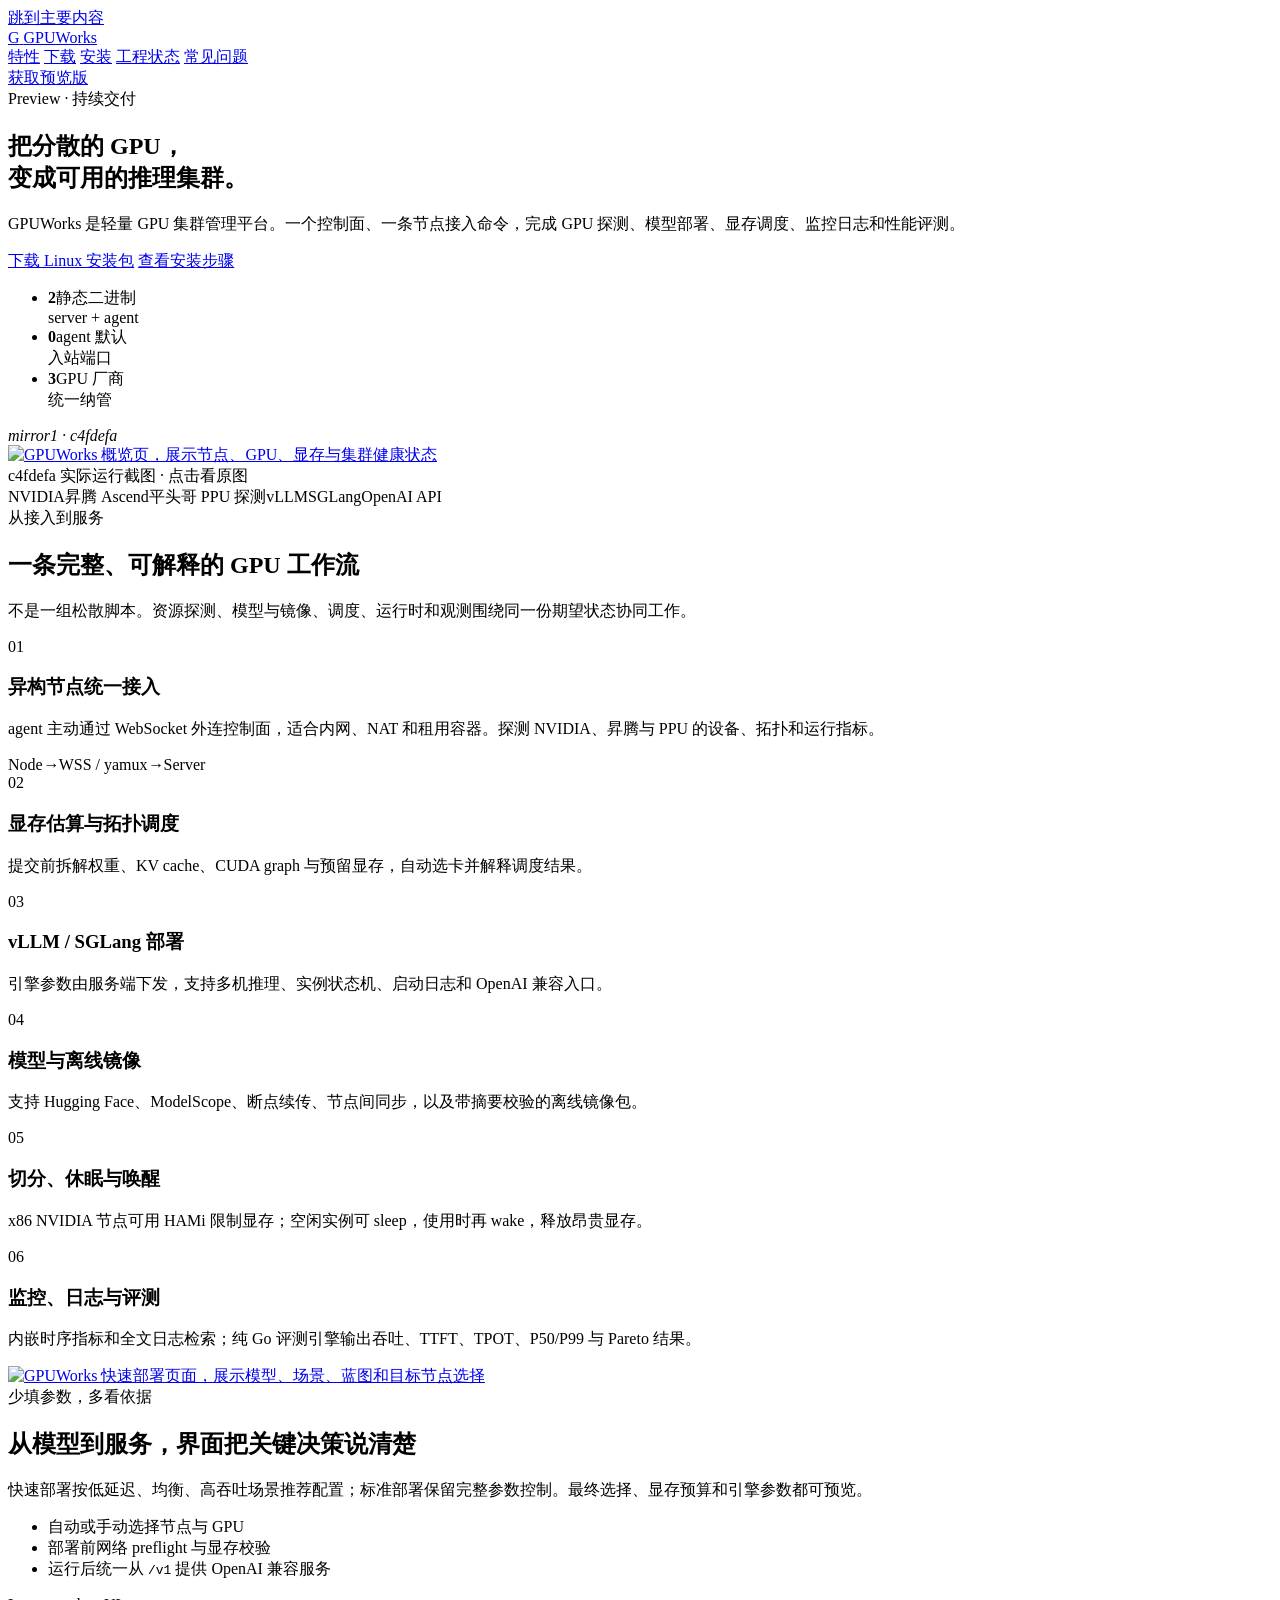
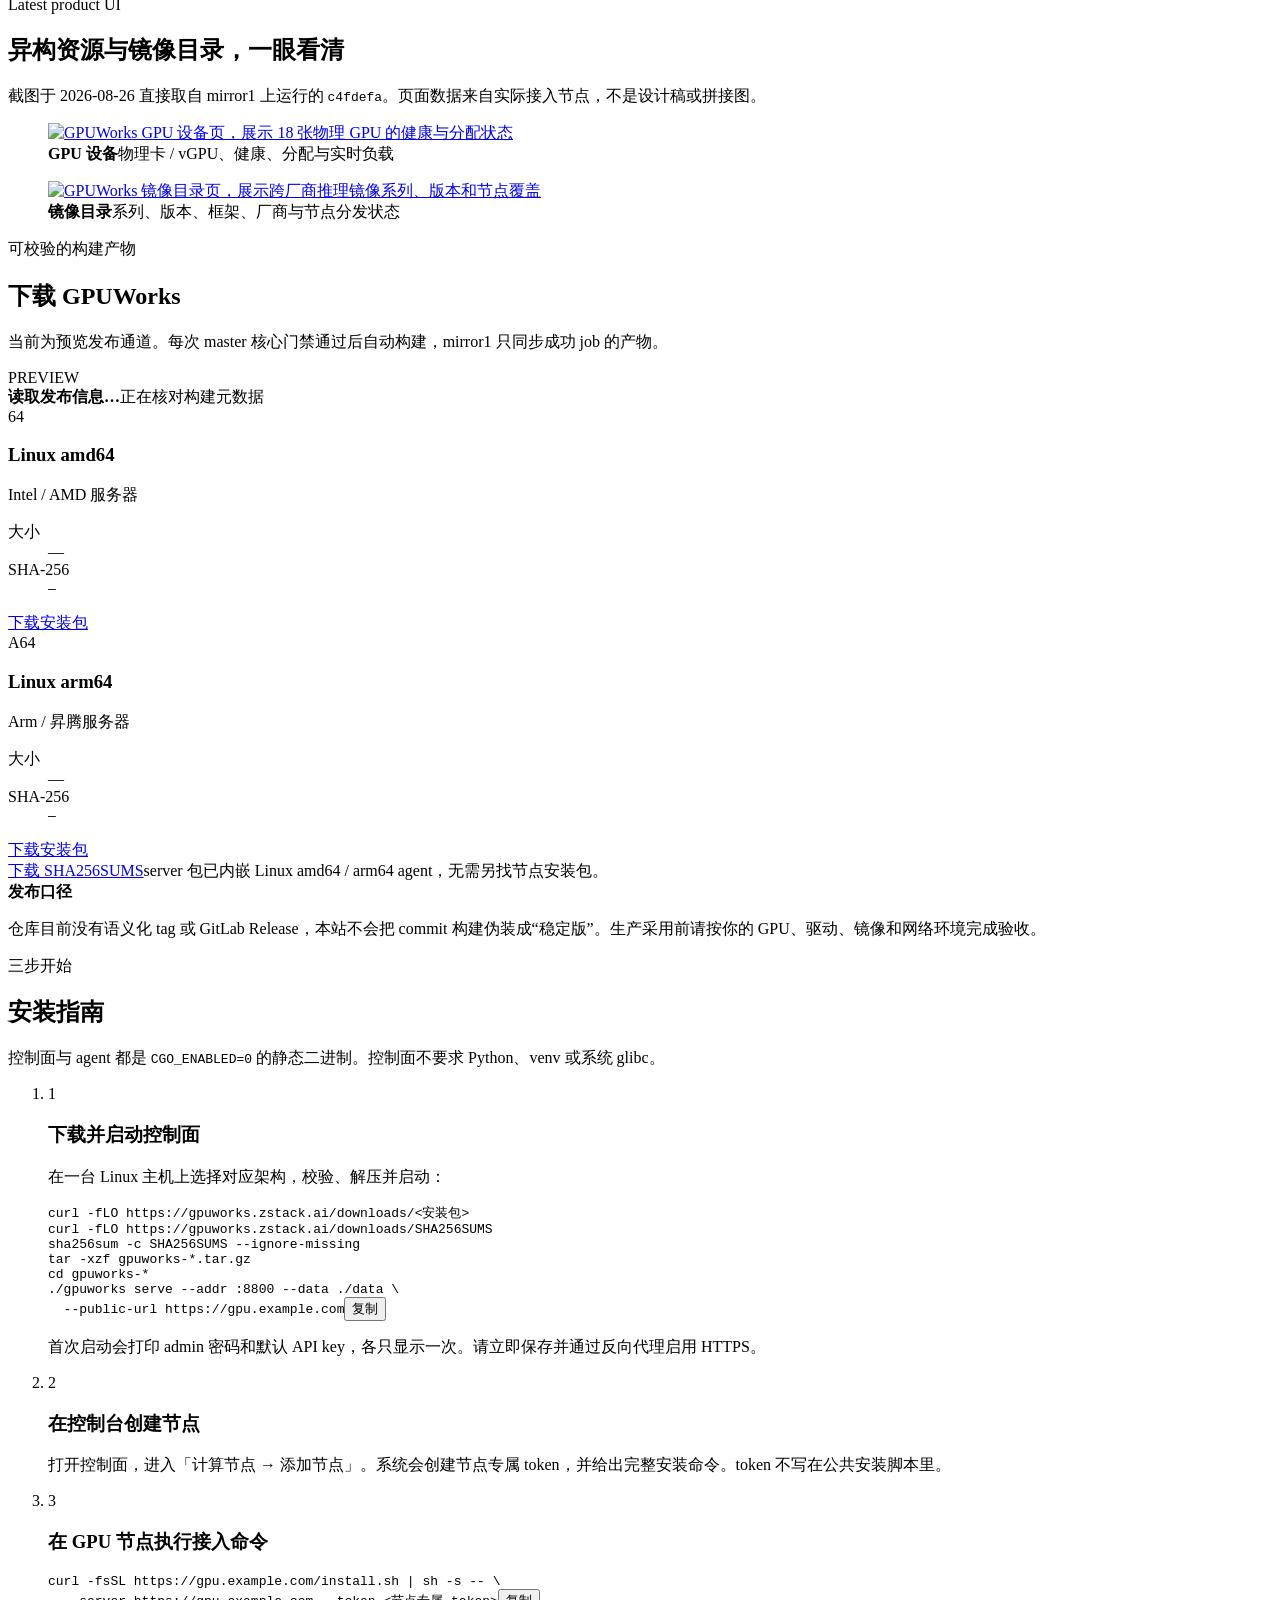
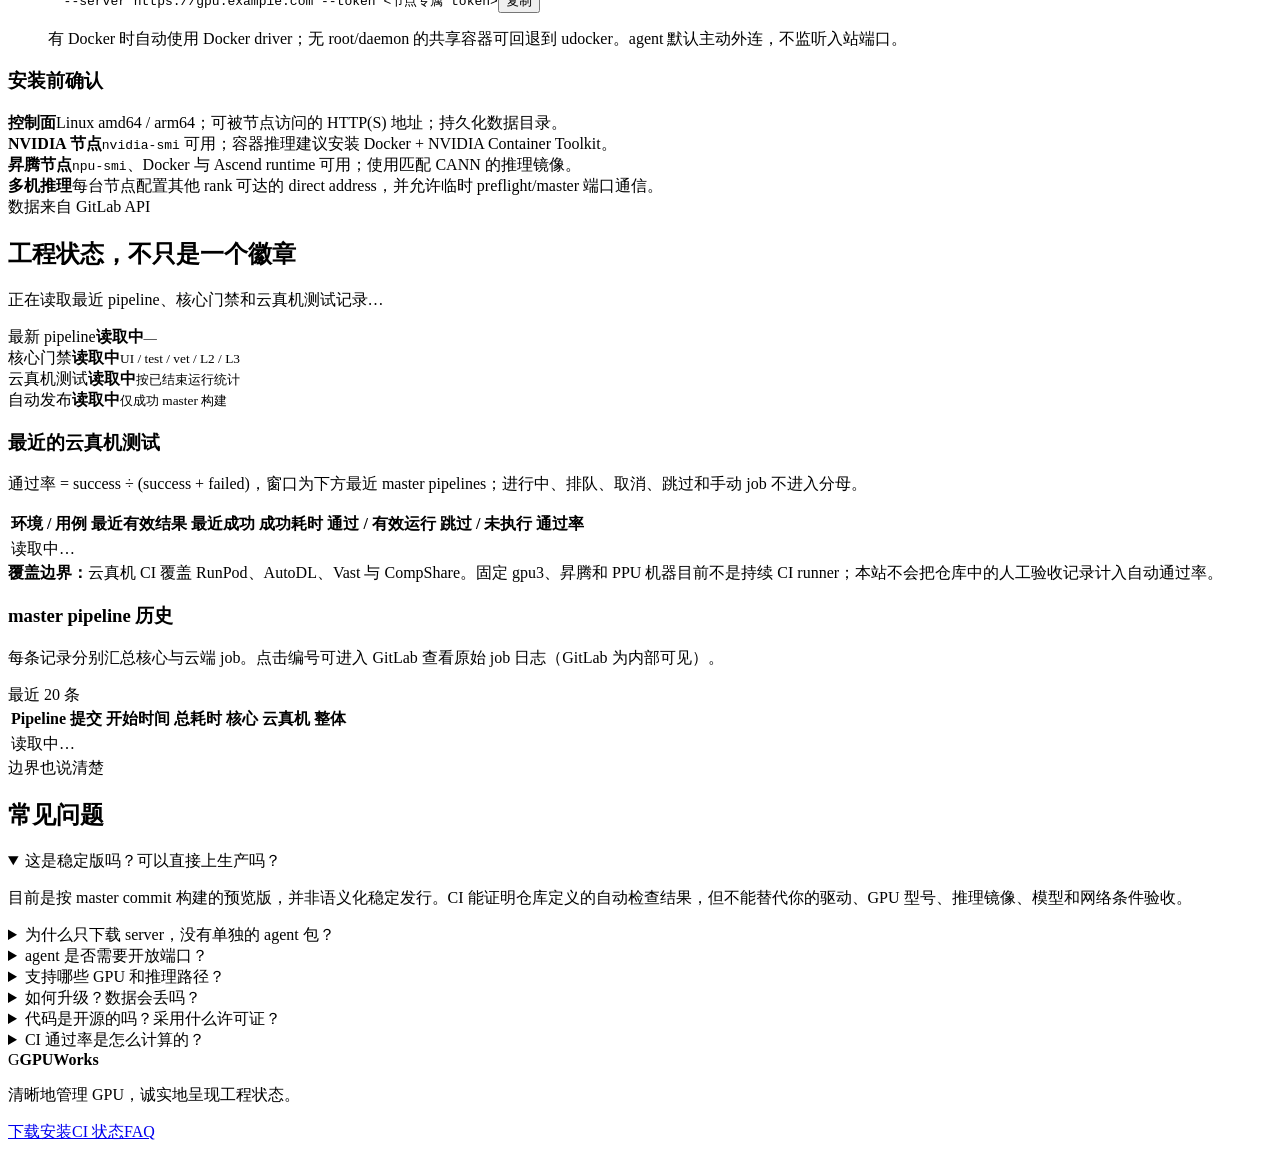
==== public/index.html @ 7a504ce2 "feat: launch GPUWorks release website" ====
<!doctype html>
<html lang="zh-CN">
<head>
  <meta charset="utf-8">
  <meta name="viewport" content="width=device-width, initial-scale=1">
  <meta name="description" content="GPUWorks 发布站：下载、安装指南、功能说明、常见问题与可核验的 CI/真机测试状态。">
  <meta name="theme-color" content="#08111f">
  <title>GPUWorks — 轻量 GPU 集群管理平台</title>
  <link rel="icon" href="/assets/favicon.svg" type="image/svg+xml">
  <link rel="stylesheet" href="/styles.css">
  <script src="/app.js" defer></script>
</head>
<body>
  <a class="skip-link" href="#main">跳到主要内容</a>
  <header class="site-header">
    <a class="brand" href="#top" aria-label="GPUWorks 首页">
      <span class="brand-mark" aria-hidden="true">G</span>
      <span>GPUWorks</span>
    </a>
    <nav class="main-nav" aria-label="主导航">
      <a href="#features">特性</a>
      <a href="#download">下载</a>
      <a href="#install">安装</a>
      <a href="#ci">工程状态</a>
      <a href="#faq">常见问题</a>
    </nav>
    <a class="header-action" href="#download">获取预览版</a>
  </header>

  <main id="main">
    <section class="hero" id="top">
      <div class="hero-grid">
        <div class="hero-copy">
          <div class="eyebrow"><span class="pulse"></span> Preview · 持续交付</div>
          <h1>把分散的 GPU，<br><span>变成可用的推理集群。</span></h1>
          <p class="hero-lead">GPUWorks 是轻量 GPU 集群管理平台。一个控制面、一条节点接入命令，完成 GPU 探测、模型部署、显存调度、监控日志和性能评测。</p>
          <div class="hero-actions">
            <a class="button primary" href="#download">下载 Linux 安装包</a>
            <a class="button secondary" href="#install">查看安装步骤</a>
          </div>
          <ul class="proof-list" aria-label="产品摘要">
            <li><strong>2</strong><span>静态二进制<br>server + agent</span></li>
            <li><strong>0</strong><span>agent 默认<br>入站端口</span></li>
            <li><strong>3</strong><span>GPU 厂商<br>统一纳管</span></li>
          </ul>
        </div>
        <div class="hero-visual">
          <div class="visual-toolbar"><span></span><span></span><span></span><em>mirror1 · c4fdefa</em></div>
          <a class="screenshot-link" href="/assets/dashboard.png" target="_blank" rel="noreferrer" title="打开 1440×900 原图">
            <img src="/assets/dashboard.png" width="1440" height="900" alt="GPUWorks 概览页，展示节点、GPU、显存与集群健康状态" fetchpriority="high">
          </a>
          <div class="visual-note"><span class="status-dot"></span> c4fdefa 实际运行截图 · 点击看原图</div>
        </div>
      </div>
    </section>

    <section class="trust-strip" aria-label="支持范围">
      <span>NVIDIA</span><span>昇腾 Ascend</span><span>平头哥 PPU 探测</span><span>vLLM</span><span>SGLang</span><span>OpenAI API</span>
    </section>

    <section class="section" id="features">
      <div class="section-heading">
        <div><span class="kicker">从接入到服务</span><h2>一条完整、可解释的 GPU 工作流</h2></div>
        <p>不是一组松散脚本。资源探测、模型与镜像、调度、运行时和观测围绕同一份期望状态协同工作。</p>
      </div>
      <div class="feature-grid">
        <article class="feature-card featured">
          <span class="feature-index">01</span>
          <h3>异构节点统一接入</h3>
          <p>agent 主动通过 WebSocket 外连控制面，适合内网、NAT 和租用容器。探测 NVIDIA、昇腾与 PPU 的设备、拓扑和运行指标。</p>
          <div class="mini-flow"><span>Node</span><i>→</i><span>WSS / yamux</span><i>→</i><span>Server</span></div>
        </article>
        <article class="feature-card">
          <span class="feature-index">02</span>
          <h3>显存估算与拓扑调度</h3>
          <p>提交前拆解权重、KV cache、CUDA graph 与预留显存，自动选卡并解释调度结果。</p>
        </article>
        <article class="feature-card">
          <span class="feature-index">03</span>
          <h3>vLLM / SGLang 部署</h3>
          <p>引擎参数由服务端下发，支持多机推理、实例状态机、启动日志和 OpenAI 兼容入口。</p>
        </article>
        <article class="feature-card">
          <span class="feature-index">04</span>
          <h3>模型与离线镜像</h3>
          <p>支持 Hugging Face、ModelScope、断点续传、节点间同步，以及带摘要校验的离线镜像包。</p>
        </article>
        <article class="feature-card">
          <span class="feature-index">05</span>
          <h3>切分、休眠与唤醒</h3>
          <p>x86 NVIDIA 节点可用 HAMi 限制显存；空闲实例可 sleep，使用时再 wake，释放昂贵显存。</p>
        </article>
        <article class="feature-card">
          <span class="feature-index">06</span>
          <h3>监控、日志与评测</h3>
          <p>内嵌时序指标和全文日志检索；纯 Go 评测引擎输出吞吐、TTFT、TPOT、P50/P99 与 Pareto 结果。</p>
        </article>
      </div>
    </section>

    <section class="section showcase">
      <div class="showcase-image">
        <a class="screenshot-link" href="/assets/deploy.png" target="_blank" rel="noreferrer" title="打开 1440×900 原图">
          <img src="/assets/deploy.png" width="1440" height="900" alt="GPUWorks 快速部署页面，展示模型、场景、蓝图和目标节点选择">
        </a>
      </div>
      <div class="showcase-copy">
        <span class="kicker">少填参数，多看依据</span>
        <h2>从模型到服务，界面把关键决策说清楚</h2>
        <p>快速部署按低延迟、均衡、高吞吐场景推荐配置；标准部署保留完整参数控制。最终选择、显存预算和引擎参数都可预览。</p>
        <ul class="check-list">
          <li>自动或手动选择节点与 GPU</li>
          <li>部署前网络 preflight 与显存校验</li>
          <li>运行后统一从 <code>/v1</code> 提供 OpenAI 兼容服务</li>
        </ul>
      </div>
    </section>

    <section class="section product-gallery" aria-labelledby="gallery-title">
      <div class="section-heading">
        <div><span class="kicker">Latest product UI</span><h2 id="gallery-title">异构资源与镜像目录，一眼看清</h2></div>
        <p>截图于 2026-08-26 直接取自 mirror1 上运行的 <code>c4fdefa</code>。页面数据来自实际接入节点，不是设计稿或拼接图。</p>
      </div>
      <div class="gallery-grid">
        <figure>
          <a class="screenshot-link" href="/assets/gpus.png" target="_blank" rel="noreferrer" title="打开 1440×900 原图">
            <img src="/assets/gpus.png" width="1440" height="900" alt="GPUWorks GPU 设备页，展示 18 张物理 GPU 的健康与分配状态">
          </a>
          <figcaption><strong>GPU 设备</strong><span>物理卡 / vGPU、健康、分配与实时负载</span></figcaption>
        </figure>
        <figure>
          <a class="screenshot-link" href="/assets/images.png" target="_blank" rel="noreferrer" title="打开 1440×900 原图">
            <img src="/assets/images.png" width="1440" height="900" alt="GPUWorks 镜像目录页，展示跨厂商推理镜像系列、版本和节点覆盖">
          </a>
          <figcaption><strong>镜像目录</strong><span>系列、版本、框架、厂商与节点分发状态</span></figcaption>
        </figure>
      </div>
    </section>

    <section class="section" id="download">
      <div class="section-heading">
        <div><span class="kicker">可校验的构建产物</span><h2>下载 GPUWorks</h2></div>
        <p>当前为预览发布通道。每次 master 核心门禁通过后自动构建，mirror1 只同步成功 job 的产物。</p>
      </div>
      <div class="release-panel">
        <div class="release-meta">
          <span class="channel">PREVIEW</span>
          <div><strong id="release-id">读取发布信息…</strong><span id="release-detail">正在核对构建元数据</span></div>
        </div>
        <div class="download-grid">
          <article class="download-card" data-arch="amd64">
            <div><span class="arch-icon">64</span><h3>Linux amd64</h3><p>Intel / AMD 服务器</p></div>
            <dl><div><dt>大小</dt><dd data-field="size">—</dd></div><div><dt>SHA-256</dt><dd><code data-field="sha">—</code></dd></div></dl>
            <a class="button primary download-link" href="#" aria-disabled="true">下载安装包</a>
          </article>
          <article class="download-card" data-arch="arm64">
            <div><span class="arch-icon">A64</span><h3>Linux arm64</h3><p>Arm / 昇腾服务器</p></div>
            <dl><div><dt>大小</dt><dd data-field="size">—</dd></div><div><dt>SHA-256</dt><dd><code data-field="sha">—</code></dd></div></dl>
            <a class="button primary download-link" href="#" aria-disabled="true">下载安装包</a>
          </article>
        </div>
        <div class="checksum-row"><a id="checksum-link" href="/downloads/SHA256SUMS">下载 SHA256SUMS</a><span>server 包已内嵌 Linux amd64 / arm64 agent，无需另找节点安装包。</span></div>
      </div>
      <aside class="truth-note"><strong>发布口径</strong><p>仓库目前没有语义化 tag 或 GitLab Release，本站不会把 commit 构建伪装成“稳定版”。生产采用前请按你的 GPU、驱动、镜像和网络环境完成验收。</p></aside>
    </section>

    <section class="section" id="install">
      <div class="section-heading">
        <div><span class="kicker">三步开始</span><h2>安装指南</h2></div>
        <p>控制面与 agent 都是 <code>CGO_ENABLED=0</code> 的静态二进制。控制面不要求 Python、venv 或系统 glibc。</p>
      </div>
      <ol class="steps">
        <li>
          <div class="step-number">1</div>
          <div class="step-body">
            <h3>下载并启动控制面</h3>
            <p>在一台 Linux 主机上选择对应架构，校验、解压并启动：</p>
            <pre><code id="server-install-command">curl -fLO https://gpuworks.zstack.ai/downloads/&lt;安装包&gt;
curl -fLO https://gpuworks.zstack.ai/downloads/SHA256SUMS
sha256sum -c SHA256SUMS --ignore-missing
tar -xzf gpuworks-*.tar.gz
cd gpuworks-*
./gpuworks serve --addr :8800 --data ./data \
  --public-url https://gpu.example.com</code><button class="copy-button" data-copy="server-install-command">复制</button></pre>
            <p class="step-note">首次启动会打印 admin 密码和默认 API key，各只显示一次。请立即保存并通过反向代理启用 HTTPS。</p>
          </div>
        </li>
        <li>
          <div class="step-number">2</div>
          <div class="step-body">
            <h3>在控制台创建节点</h3>
            <p>打开控制面，进入「计算节点 → 添加节点」。系统会创建节点专属 token，并给出完整安装命令。token 不写在公共安装脚本里。</p>
          </div>
        </li>
        <li>
          <div class="step-number">3</div>
          <div class="step-body">
            <h3>在 GPU 节点执行接入命令</h3>
            <pre><code id="agent-install-command">curl -fsSL https://gpu.example.com/install.sh | sh -s -- \
  --server https://gpu.example.com --token &lt;节点专属 token&gt;</code><button class="copy-button" data-copy="agent-install-command">复制</button></pre>
            <p class="step-note">有 Docker 时自动使用 Docker driver；无 root/daemon 的共享容器可回退到 udocker。agent 默认主动外连，不监听入站端口。</p>
          </div>
        </li>
      </ol>
      <div class="requirements">
        <h3>安装前确认</h3>
        <div><strong>控制面</strong><span>Linux amd64 / arm64；可被节点访问的 HTTP(S) 地址；持久化数据目录。</span></div>
        <div><strong>NVIDIA 节点</strong><span><code>nvidia-smi</code> 可用；容器推理建议安装 Docker + NVIDIA Container Toolkit。</span></div>
        <div><strong>昇腾节点</strong><span><code>npu-smi</code>、Docker 与 Ascend runtime 可用；使用匹配 CANN 的推理镜像。</span></div>
        <div><strong>多机推理</strong><span>每台节点配置其他 rank 可达的 direct address，并允许临时 preflight/master 端口通信。</span></div>
      </div>
    </section>

    <section class="section ci-section" id="ci">
      <div class="section-heading">
        <div><span class="kicker">数据来自 GitLab API</span><h2>工程状态，不只是一个徽章</h2></div>
        <p id="ci-updated">正在读取最近 pipeline、核心门禁和云真机测试记录…</p>
      </div>
      <div class="ci-summary" aria-live="polite">
        <article><span>最新 pipeline</span><strong id="ci-overall">读取中</strong><small id="ci-overall-detail">—</small></article>
        <article><span>核心门禁</span><strong id="ci-core">读取中</strong><small id="ci-core-detail">UI / test / vet / L2 / L3</small></article>
        <article><span>云真机测试</span><strong id="ci-live">读取中</strong><small id="ci-live-detail">按已结束运行统计</small></article>
        <article><span>自动发布</span><strong id="ci-release">读取中</strong><small id="ci-release-detail">仅成功 master 构建</small></article>
      </div>

      <div class="ci-block">
        <div class="ci-block-head"><div><h3>最近的云真机测试</h3><p>通过率 = success ÷ (success + failed)，窗口为下方最近 master pipelines；进行中、排队、取消、跳过和手动 job 不进入分母。</p></div></div>
        <div class="table-wrap">
          <table>
            <thead><tr><th>环境 / 用例</th><th>最近有效结果</th><th>最近成功</th><th>成功耗时</th><th>通过 / 有效运行</th><th>跳过 / 未执行</th><th>通过率</th></tr></thead>
            <tbody id="live-test-rows"><tr><td colspan="7" class="loading-cell">读取中…</td></tr></tbody>
          </table>
        </div>
        <div class="coverage-note"><strong>覆盖边界：</strong>云真机 CI 覆盖 RunPod、AutoDL、Vast 与 CompShare。固定 gpu3、昇腾和 PPU 机器目前不是持续 CI runner；本站不会把仓库中的人工验收记录计入自动通过率。</div>
      </div>

      <div class="ci-block">
        <div class="ci-block-head"><div><h3>master pipeline 历史</h3><p>每条记录分别汇总核心与云端 job。点击编号可进入 GitLab 查看原始 job 日志（GitLab 为内部可见）。</p></div><span id="pipeline-window">最近 20 条</span></div>
        <div class="table-wrap">
          <table>
            <thead><tr><th>Pipeline</th><th>提交</th><th>开始时间</th><th>总耗时</th><th>核心</th><th>云真机</th><th>整体</th></tr></thead>
            <tbody id="pipeline-rows"><tr><td colspan="7" class="loading-cell">读取中…</td></tr></tbody>
          </table>
        </div>
      </div>
      <div id="ci-error" class="data-error" hidden>暂时无法读取 CI 数据；已发布安装包不受影响。请稍后刷新。</div>
    </section>

    <section class="section" id="faq">
      <div class="section-heading"><div><span class="kicker">边界也说清楚</span><h2>常见问题</h2></div></div>
      <div class="faq-list">
        <details open><summary>这是稳定版吗？可以直接上生产吗？</summary><p>目前是按 master commit 构建的预览版，并非语义化稳定发行。CI 能证明仓库定义的自动检查结果，但不能替代你的驱动、GPU 型号、推理镜像、模型和网络条件验收。</p></details>
        <details><summary>为什么只下载 server，没有单独的 agent 包？</summary><p>server 二进制内嵌 Linux amd64 和 arm64 agent，并通过自己的 <code>/dl/</code> 路径分发。节点页生成的安装命令会自动识别架构、下载并启动 agent。</p></details>
        <details><summary>agent 是否需要开放端口？</summary><p>默认 agent_dial 模式不需要：agent 主动外连 server。多机推理需要节点间双向可达；可选 server_dial 模式也需要 server 能访问 agent 的监听端口。</p></details>
        <details><summary>支持哪些 GPU 和推理路径？</summary><p>NVIDIA 支持探测、容器推理和 x86 HAMi 显存切分；昇腾支持探测及 Docker + Ascend runtime 推理；PPU 已支持设备探测和库存呈现，但容器推理仍取决于可用的厂商 runtime，当前公开真机环境未验证该路径。</p></details>
        <details><summary>如何升级？数据会丢吗？</summary><p>server 通过替换二进制并重启升级，数据库会自动迁移；升级前仍应备份数据目录。agent 可在节点页触发升级，也可重跑 <code>/install.sh</code>，下载完成后原子替换。</p></details>
        <details><summary>代码是开源的吗？采用什么许可证？</summary><p>当前发布站提供可执行预览包，项目仓库为组织内部可见，仓库根目录尚未声明开源许可证。因此请勿自行推定开源授权；对外分发与商用条款以 ZStack 后续正式发布说明为准。</p></details>
        <details><summary>CI 通过率是怎么计算的？</summary><p>页面从 GitLab API 定时读取最近 master pipeline 和 job。每个真机用例的通过率为 success ÷ (success + failed)；skipped、manual、canceled、running、pending 和 waiting_for_resource 不进入分母。页面同时展示有效样本数、跳过/未执行数、最近有效结果、最近成功时间与该次成功耗时，避免脱离样本量解读百分比。</p></details>
      </div>
    </section>
  </main>

  <footer>
    <div><span class="brand-mark" aria-hidden="true">G</span><strong>GPUWorks</strong></div>
    <p>清晰地管理 GPU，诚实地呈现工程状态。</p>
    <nav aria-label="页脚导航"><a href="#download">下载</a><a href="#install">安装</a><a href="#ci">CI 状态</a><a href="#faq">FAQ</a></nav>
  </footer>
</body>
</html>
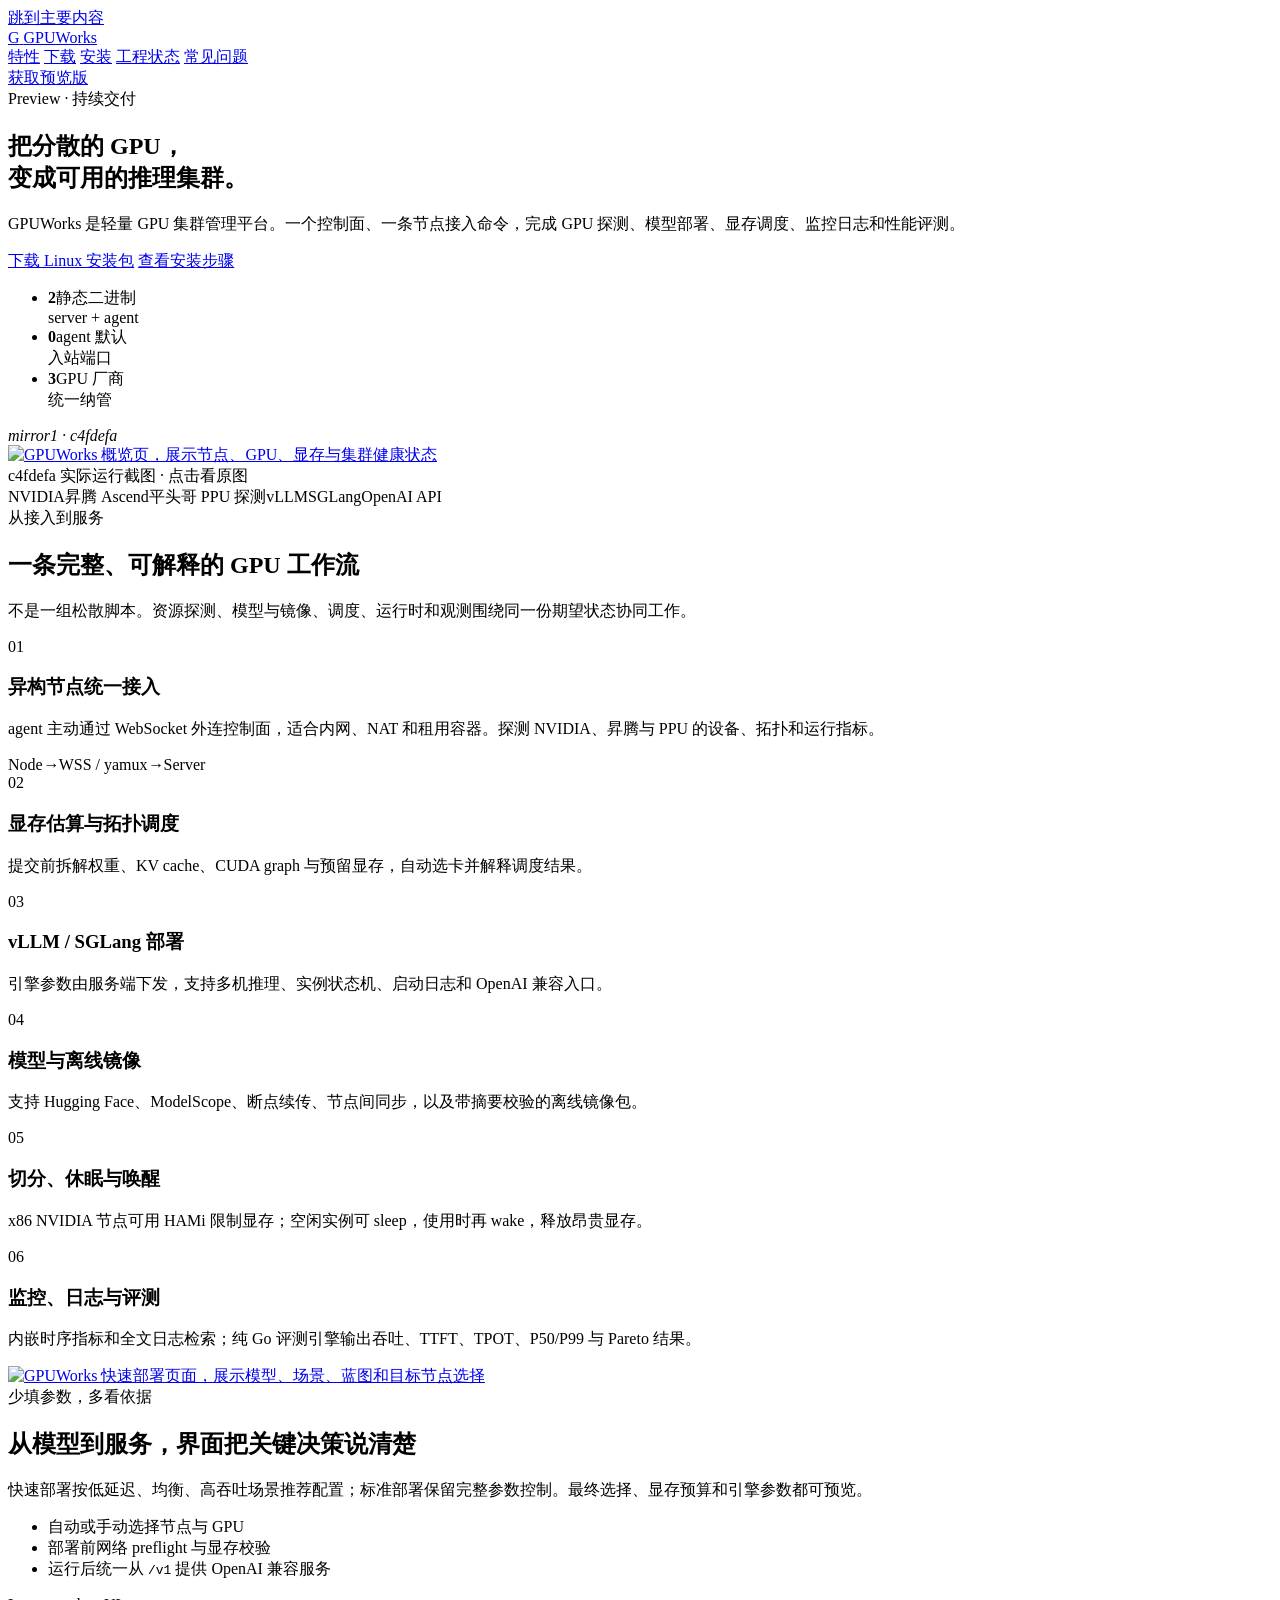
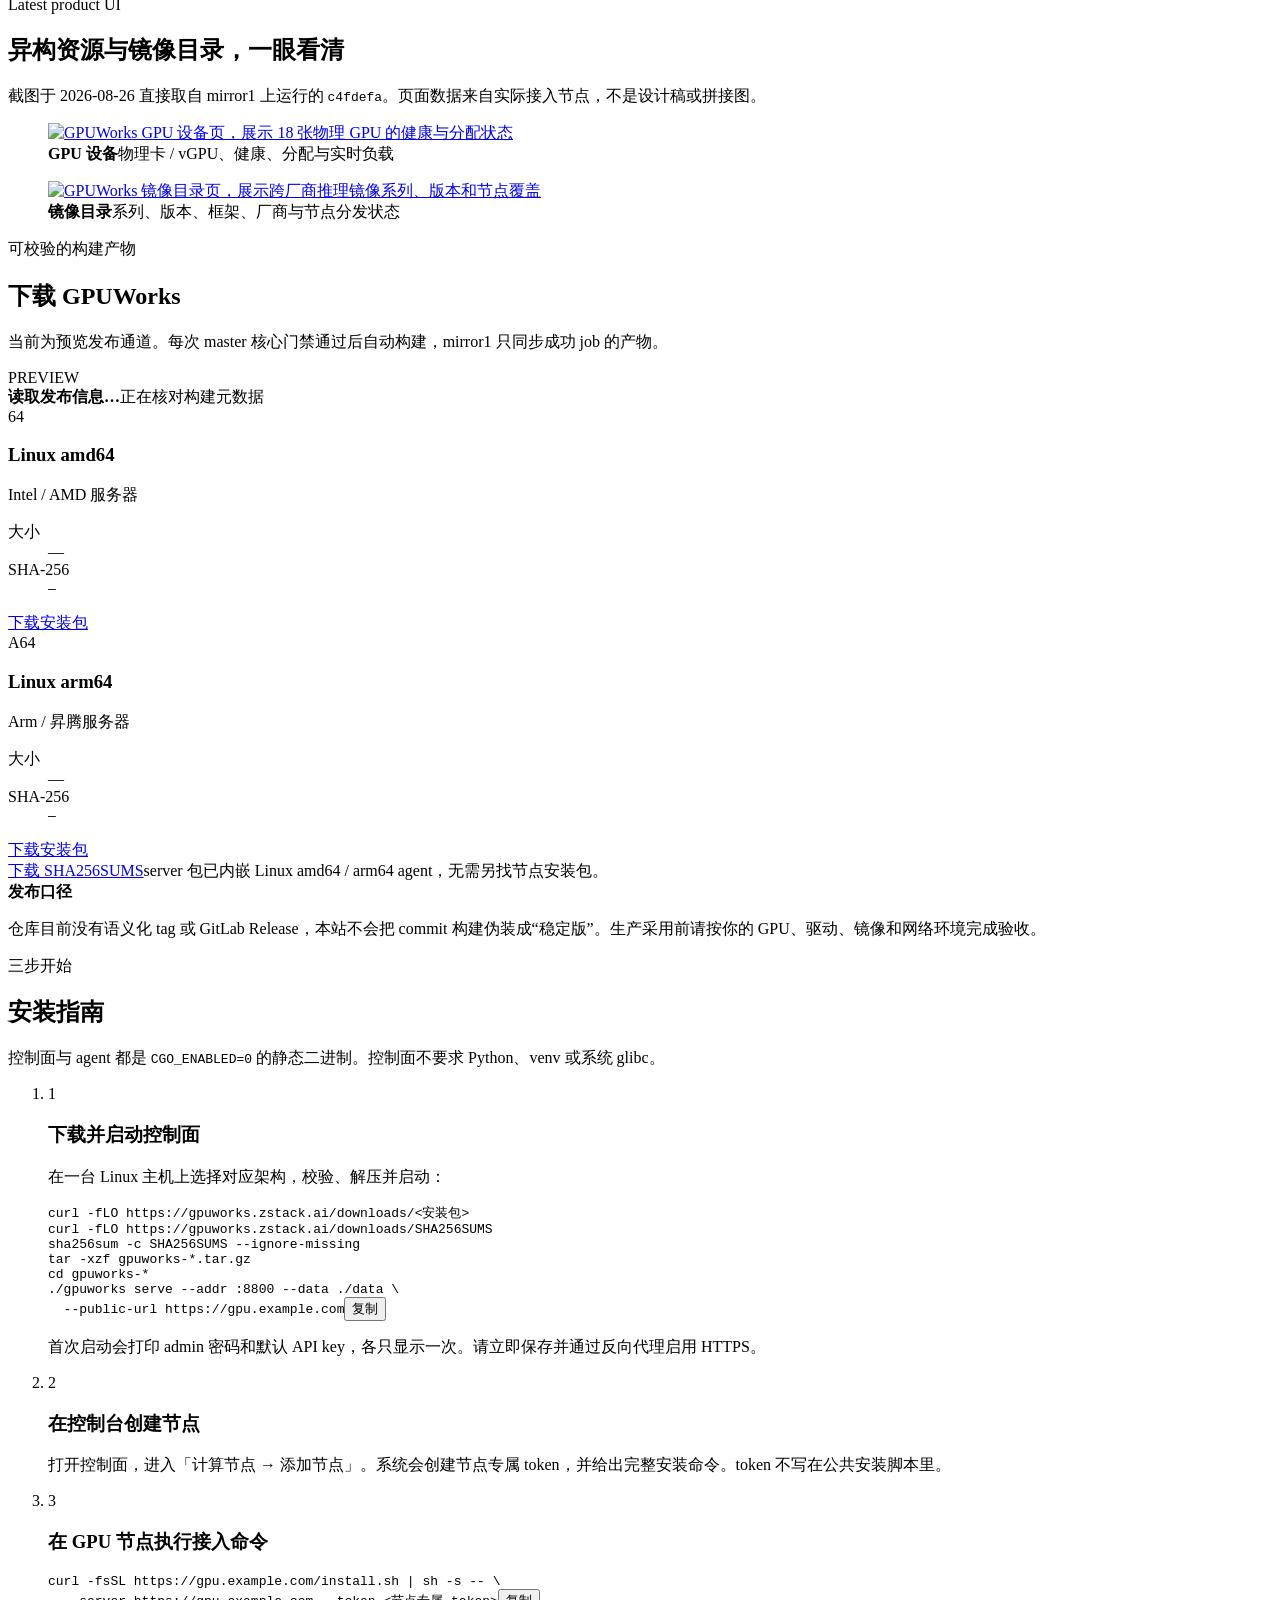
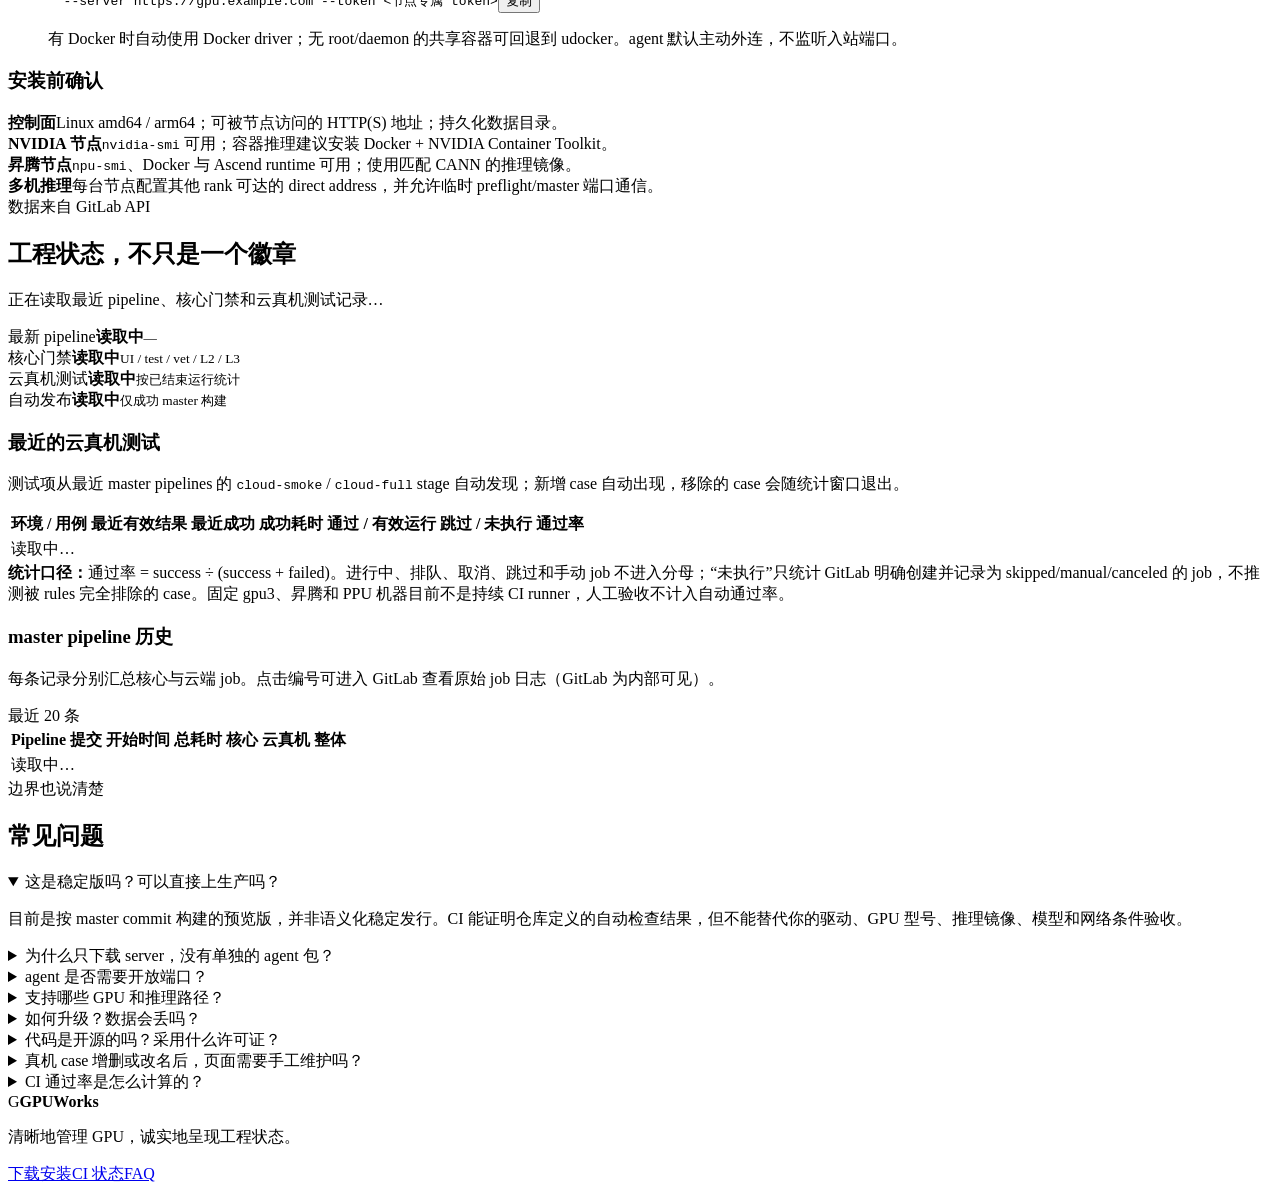
==== commit 05a4233b: "fix: discover live GPU tests from pipeline stages" ====
--- a/public/index.html
+++ b/public/index.html
@@ -224,14 +224,14 @@
       </div>
 
       <div class="ci-block">
-        <div class="ci-block-head"><div><h3>最近的云真机测试</h3><p>通过率 = success ÷ (success + failed)，窗口为下方最近 master pipelines；进行中、排队、取消、跳过和手动 job 不进入分母。</p></div></div>
+        <div class="ci-block-head"><div><h3>最近的云真机测试</h3><p>测试项从最近 master pipelines 的 <code>cloud-smoke</code> / <code>cloud-full</code> stage 自动发现；新增 case 自动出现，移除的 case 会随统计窗口退出。</p></div></div>
         <div class="table-wrap">
           <table>
             <thead><tr><th>环境 / 用例</th><th>最近有效结果</th><th>最近成功</th><th>成功耗时</th><th>通过 / 有效运行</th><th>跳过 / 未执行</th><th>通过率</th></tr></thead>
             <tbody id="live-test-rows"><tr><td colspan="7" class="loading-cell">读取中…</td></tr></tbody>
           </table>
         </div>
-        <div class="coverage-note"><strong>覆盖边界：</strong>云真机 CI 覆盖 RunPod、AutoDL、Vast 与 CompShare。固定 gpu3、昇腾和 PPU 机器目前不是持续 CI runner；本站不会把仓库中的人工验收记录计入自动通过率。</div>
+        <div class="coverage-note"><strong>统计口径：</strong>通过率 = success ÷ (success + failed)。进行中、排队、取消、跳过和手动 job 不进入分母；“未执行”只统计 GitLab 明确创建并记录为 skipped/manual/canceled 的 job，不推测被 rules 完全排除的 case。固定 gpu3、昇腾和 PPU 机器目前不是持续 CI runner，人工验收不计入自动通过率。</div>
       </div>
 
       <div class="ci-block">
@@ -255,7 +255,8 @@
         <details><summary>支持哪些 GPU 和推理路径？</summary><p>NVIDIA 支持探测、容器推理和 x86 HAMi 显存切分；昇腾支持探测及 Docker + Ascend runtime 推理；PPU 已支持设备探测和库存呈现，但容器推理仍取决于可用的厂商 runtime，当前公开真机环境未验证该路径。</p></details>
         <details><summary>如何升级？数据会丢吗？</summary><p>server 通过替换二进制并重启升级，数据库会自动迁移；升级前仍应备份数据目录。agent 可在节点页触发升级，也可重跑 <code>/install.sh</code>，下载完成后原子替换。</p></details>
         <details><summary>代码是开源的吗？采用什么许可证？</summary><p>当前发布站提供可执行预览包，项目仓库为组织内部可见，仓库根目录尚未声明开源许可证。因此请勿自行推定开源授权；对外分发与商用条款以 ZStack 后续正式发布说明为准。</p></details>
-        <details><summary>CI 通过率是怎么计算的？</summary><p>页面从 GitLab API 定时读取最近 master pipeline 和 job。每个真机用例的通过率为 success ÷ (success + failed)；skipped、manual、canceled、running、pending 和 waiting_for_resource 不进入分母。页面同时展示有效样本数、跳过/未执行数、最近有效结果、最近成功时间与该次成功耗时，避免脱离样本量解读百分比。</p></details>
+        <details><summary>真机 case 增删或改名后，页面需要手工维护吗？</summary><p>不需要。页面按 GitLab job 的 stage 动态发现 <code>cloud-smoke</code> 与 <code>cloud-full</code> case。新增 job 会自动出现；删除的 job 在最近 20 条 pipeline 窗口内仍保留历史，随后自然退出；改名会暂时显示为两个独立 case，避免把不同测试口径错误合并。</p></details>
+        <details><summary>CI 通过率是怎么计算的？</summary><p>页面从 GitLab API 定时读取最近 master pipeline 和 job。每个真机用例的通过率为 success ÷ (success + failed)；skipped、manual、canceled、running、pending 和 waiting_for_resource 不进入分母。页面同时展示有效样本数、明确记录的跳过/未执行数、最近有效结果、最近成功时间与该次成功耗时，避免脱离样本量解读百分比。</p></details>
       </div>
     </section>
   </main>
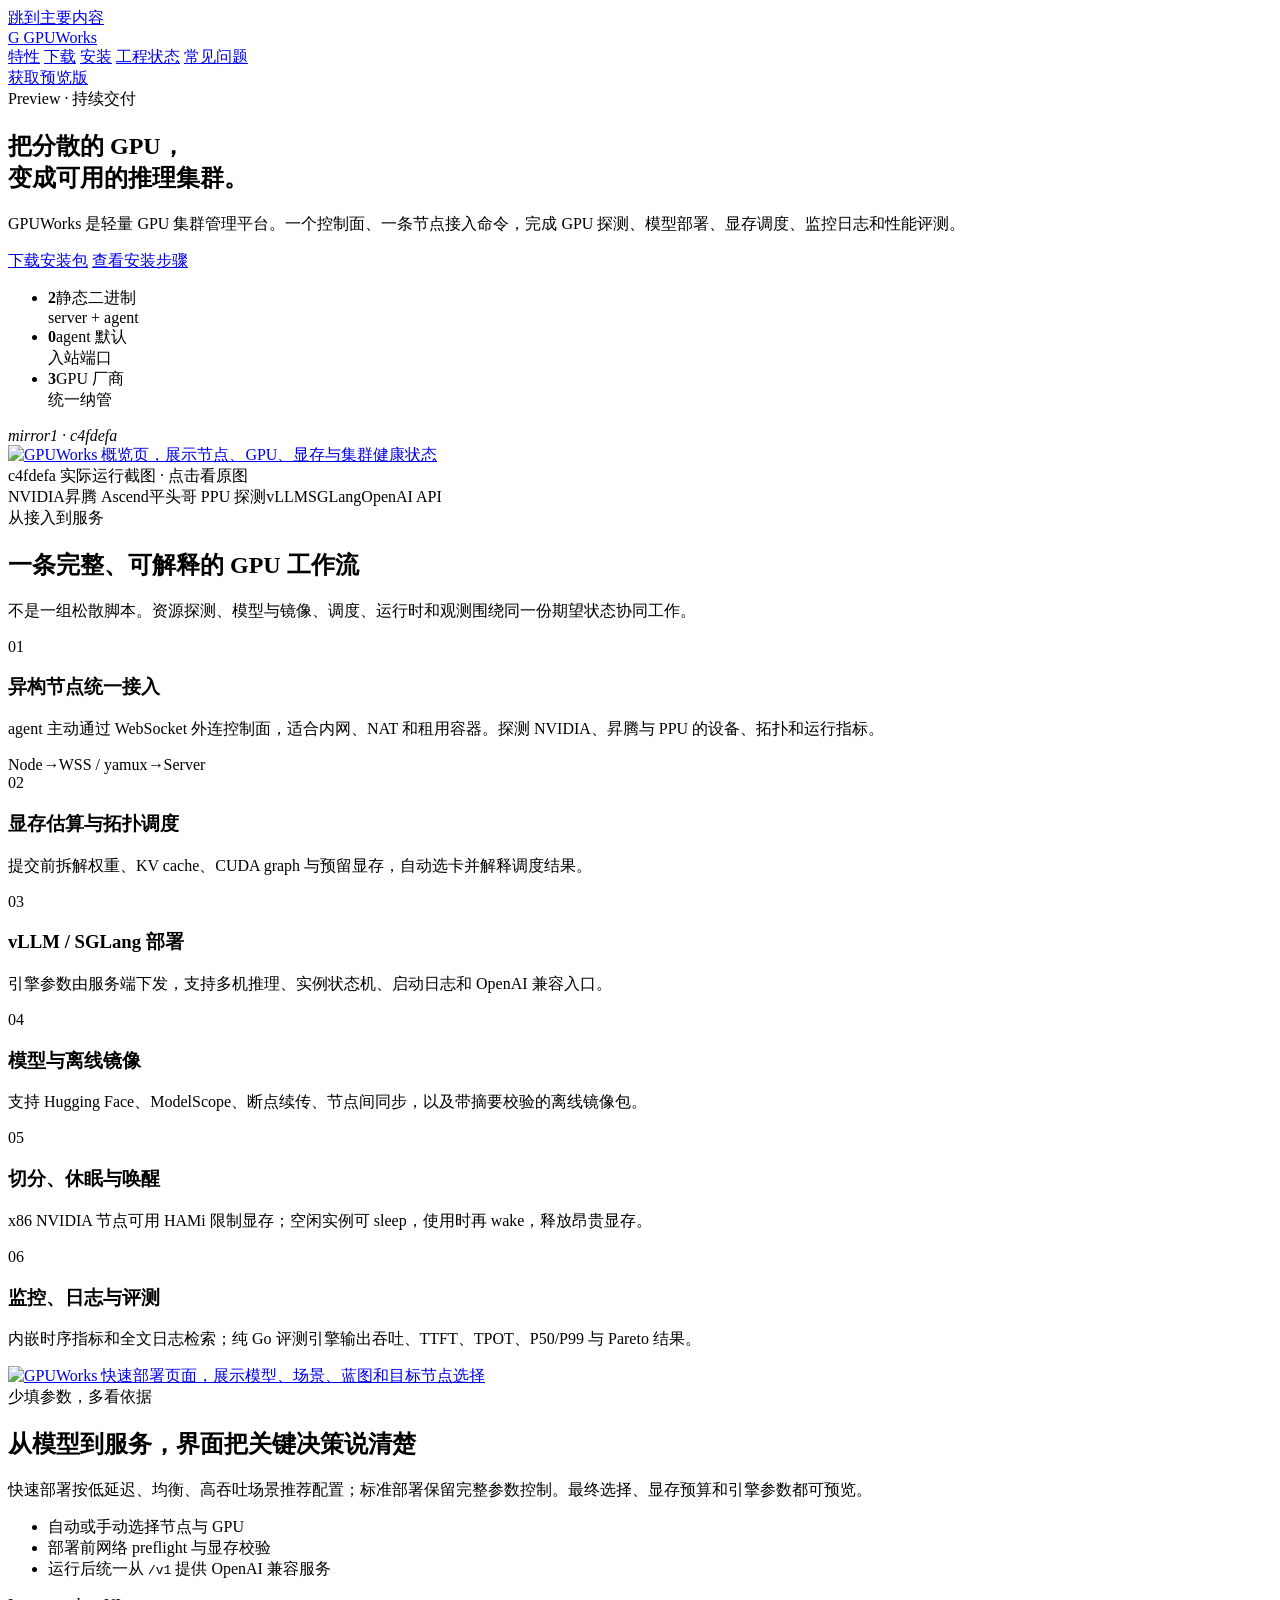
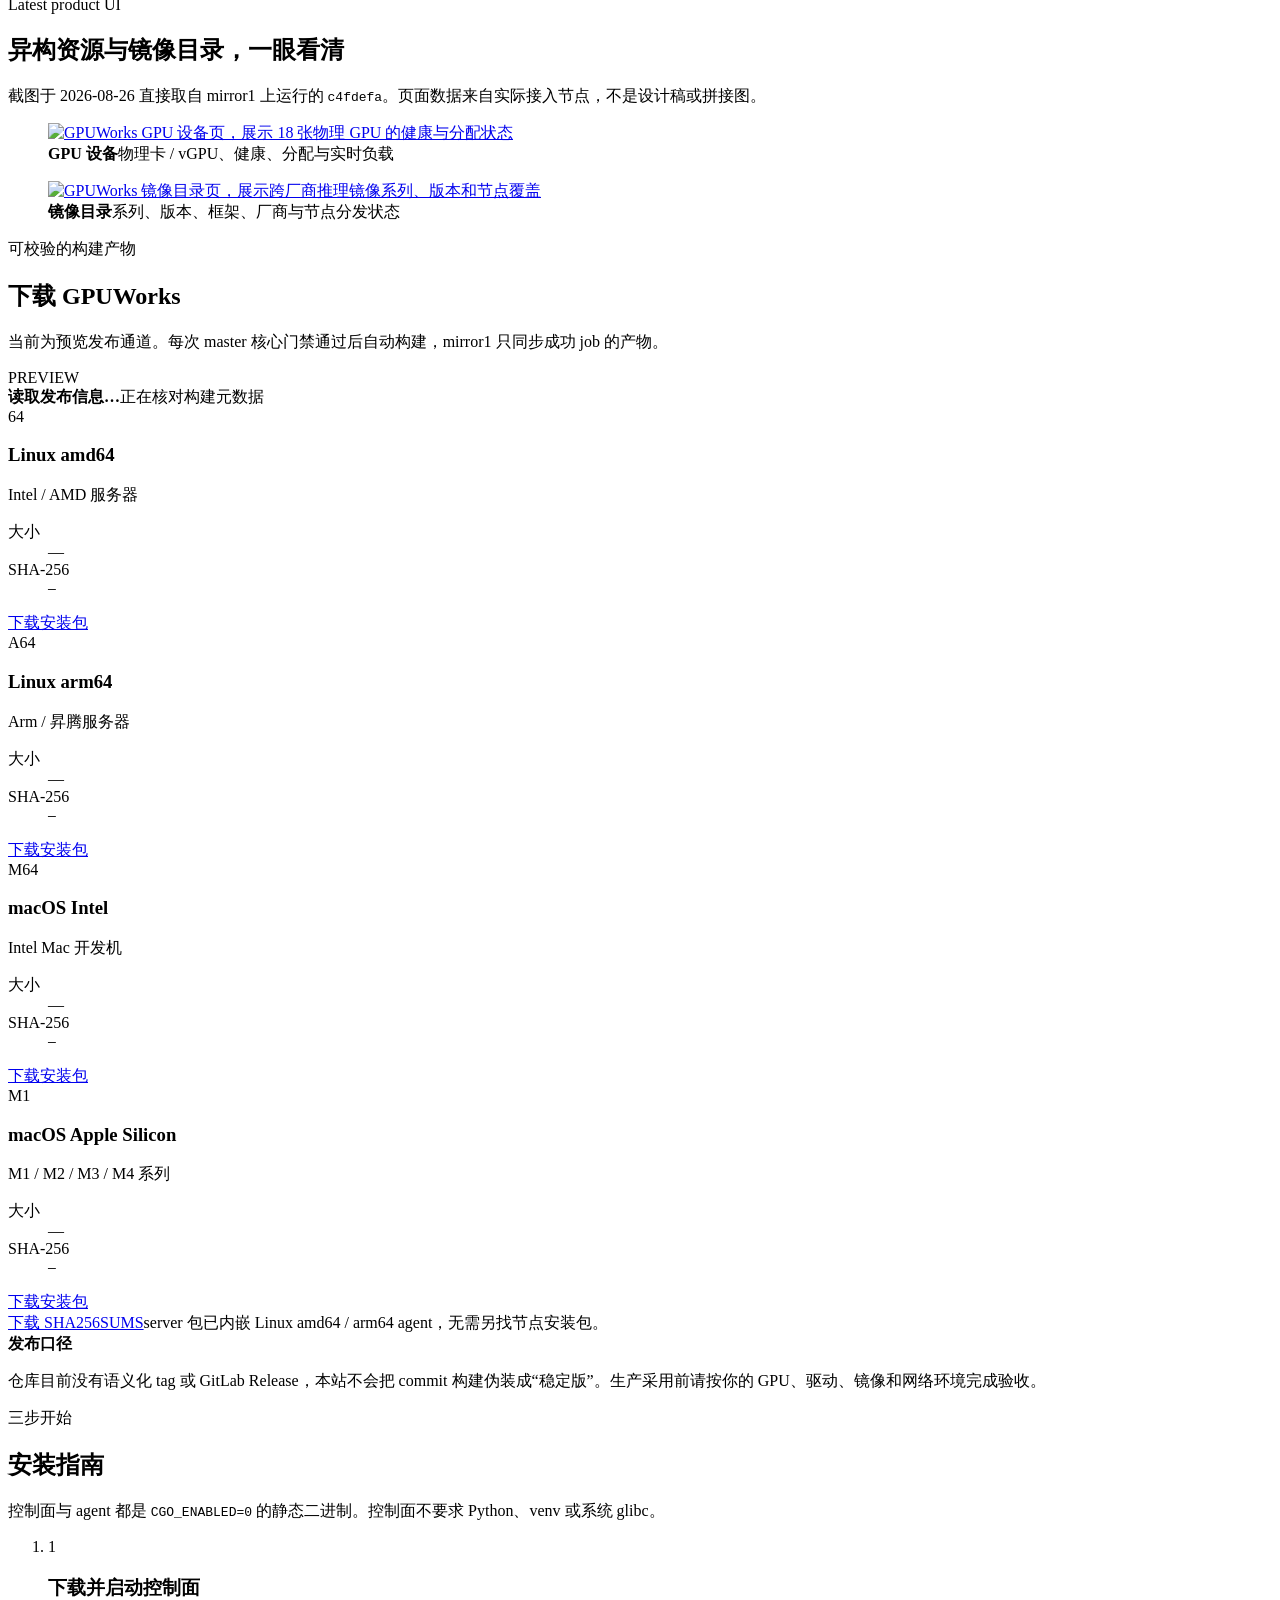
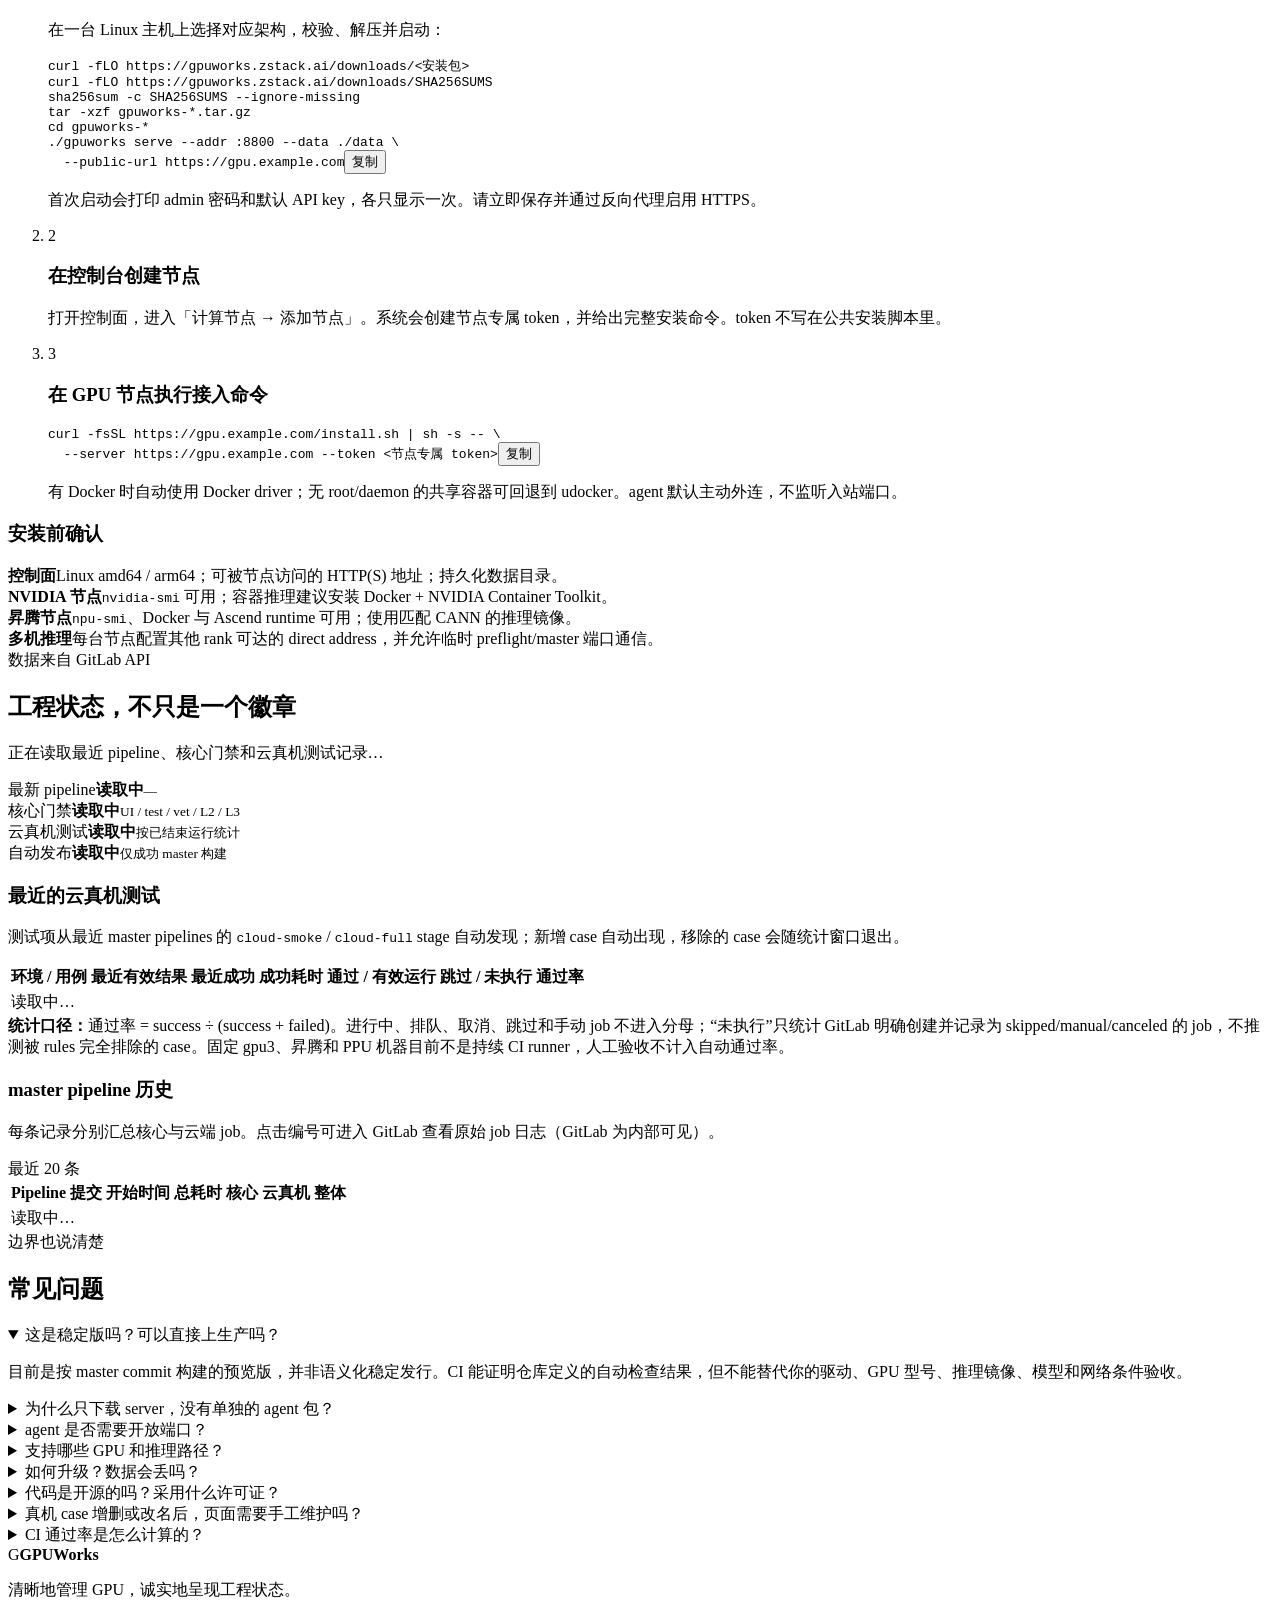
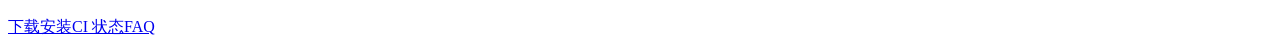
==== commit 3f20122d: "feat: add macOS download cards" ====
--- a/public/index.html
+++ b/public/index.html
@@ -35,7 +35,7 @@
           <h1>把分散的 GPU，<br><span>变成可用的推理集群。</span></h1>
           <p class="hero-lead">GPUWorks 是轻量 GPU 集群管理平台。一个控制面、一条节点接入命令，完成 GPU 探测、模型部署、显存调度、监控日志和性能评测。</p>
           <div class="hero-actions">
-            <a class="button primary" href="#download">下载 Linux 安装包</a>
+            <a class="button primary" href="#download">下载安装包</a>
             <a class="button secondary" href="#install">查看安装步骤</a>
           </div>
           <ul class="proof-list" aria-label="产品摘要">
@@ -155,6 +155,16 @@
           </article>
           <article class="download-card" data-arch="arm64">
             <div><span class="arch-icon">A64</span><h3>Linux arm64</h3><p>Arm / 昇腾服务器</p></div>
+            <dl><div><dt>大小</dt><dd data-field="size">—</dd></div><div><dt>SHA-256</dt><dd><code data-field="sha">—</code></dd></div></dl>
+            <a class="button primary download-link" href="#" aria-disabled="true">下载安装包</a>
+          </article>
+          <article class="download-card" data-arch="macos-amd64">
+            <div><span class="arch-icon">M64</span><h3>macOS Intel</h3><p>Intel Mac 开发机</p></div>
+            <dl><div><dt>大小</dt><dd data-field="size">—</dd></div><div><dt>SHA-256</dt><dd><code data-field="sha">—</code></dd></div></dl>
+            <a class="button primary download-link" href="#" aria-disabled="true">下载安装包</a>
+          </article>
+          <article class="download-card" data-arch="macos-arm64">
+            <div><span class="arch-icon">M1</span><h3>macOS Apple Silicon</h3><p>M1 / M2 / M3 / M4 系列</p></div>
             <dl><div><dt>大小</dt><dd data-field="size">—</dd></div><div><dt>SHA-256</dt><dd><code data-field="sha">—</code></dd></div></dl>
             <a class="button primary download-link" href="#" aria-disabled="true">下载安装包</a>
           </article>
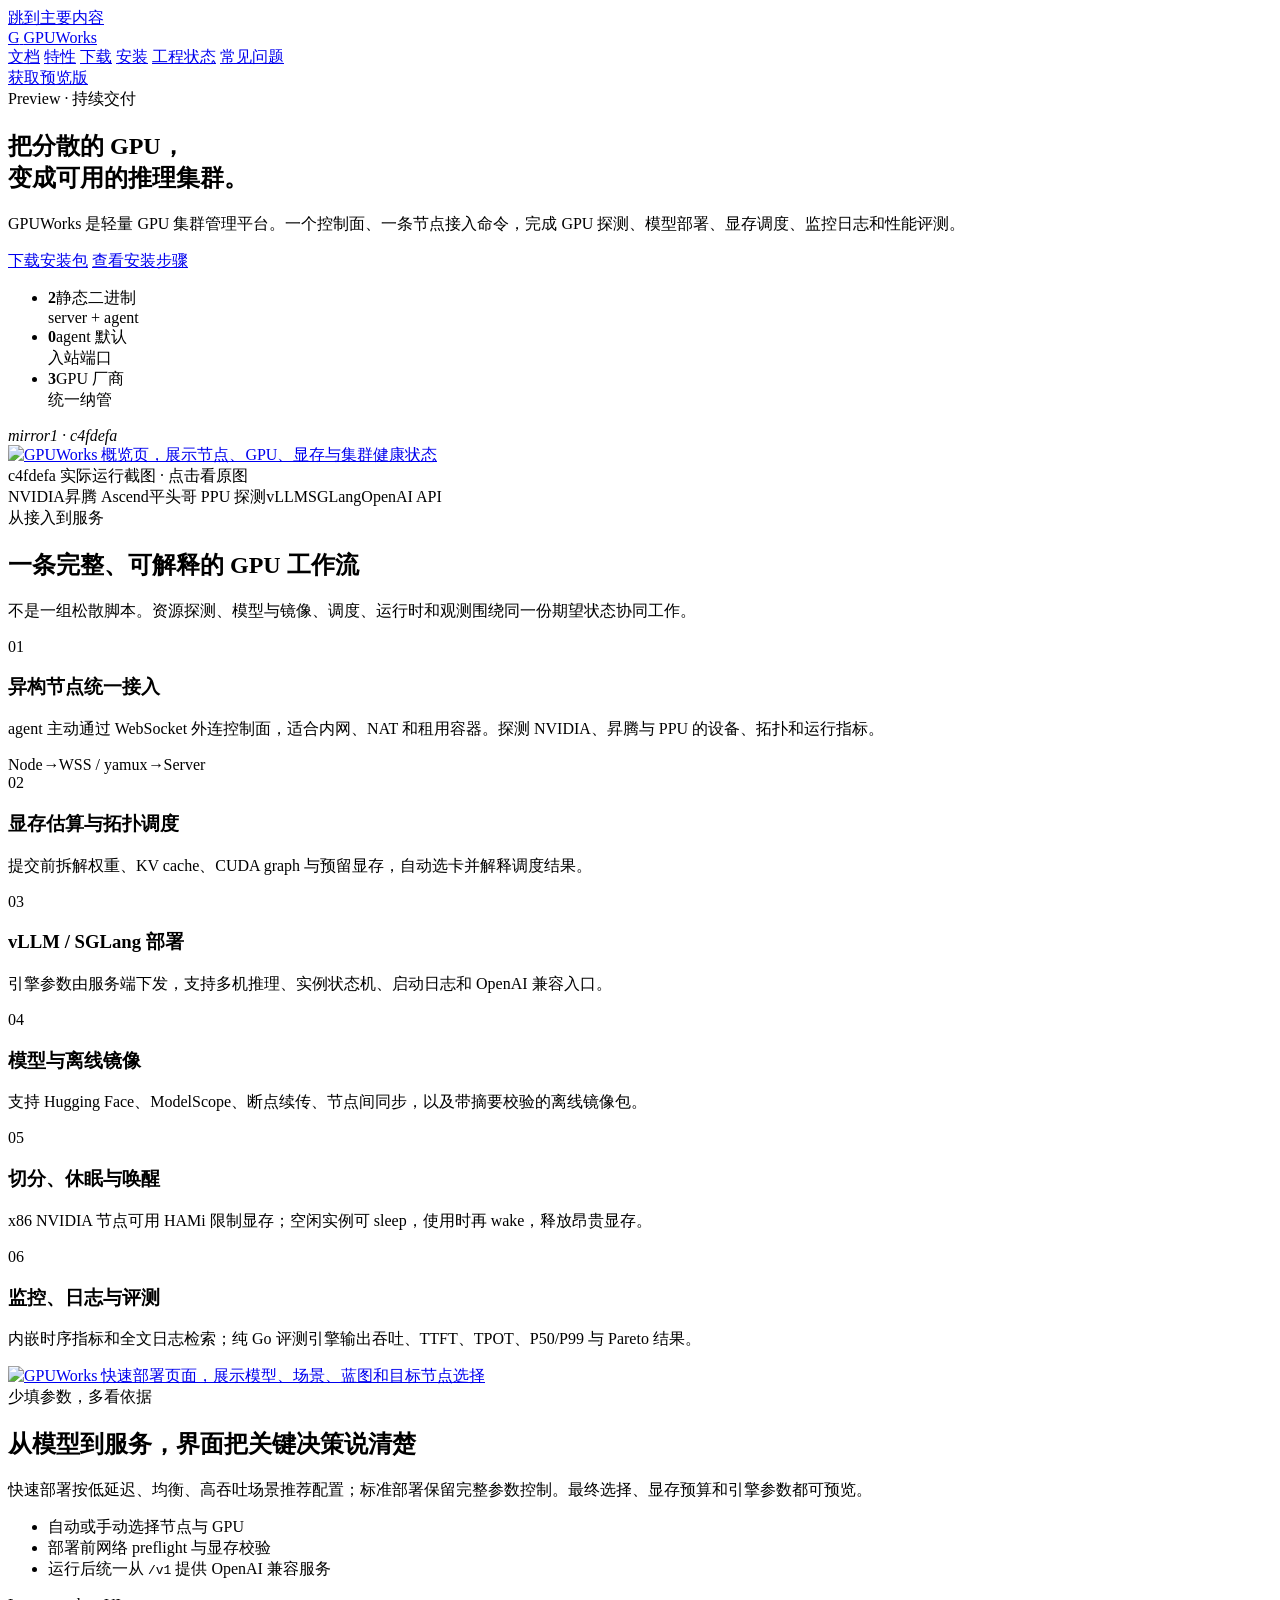
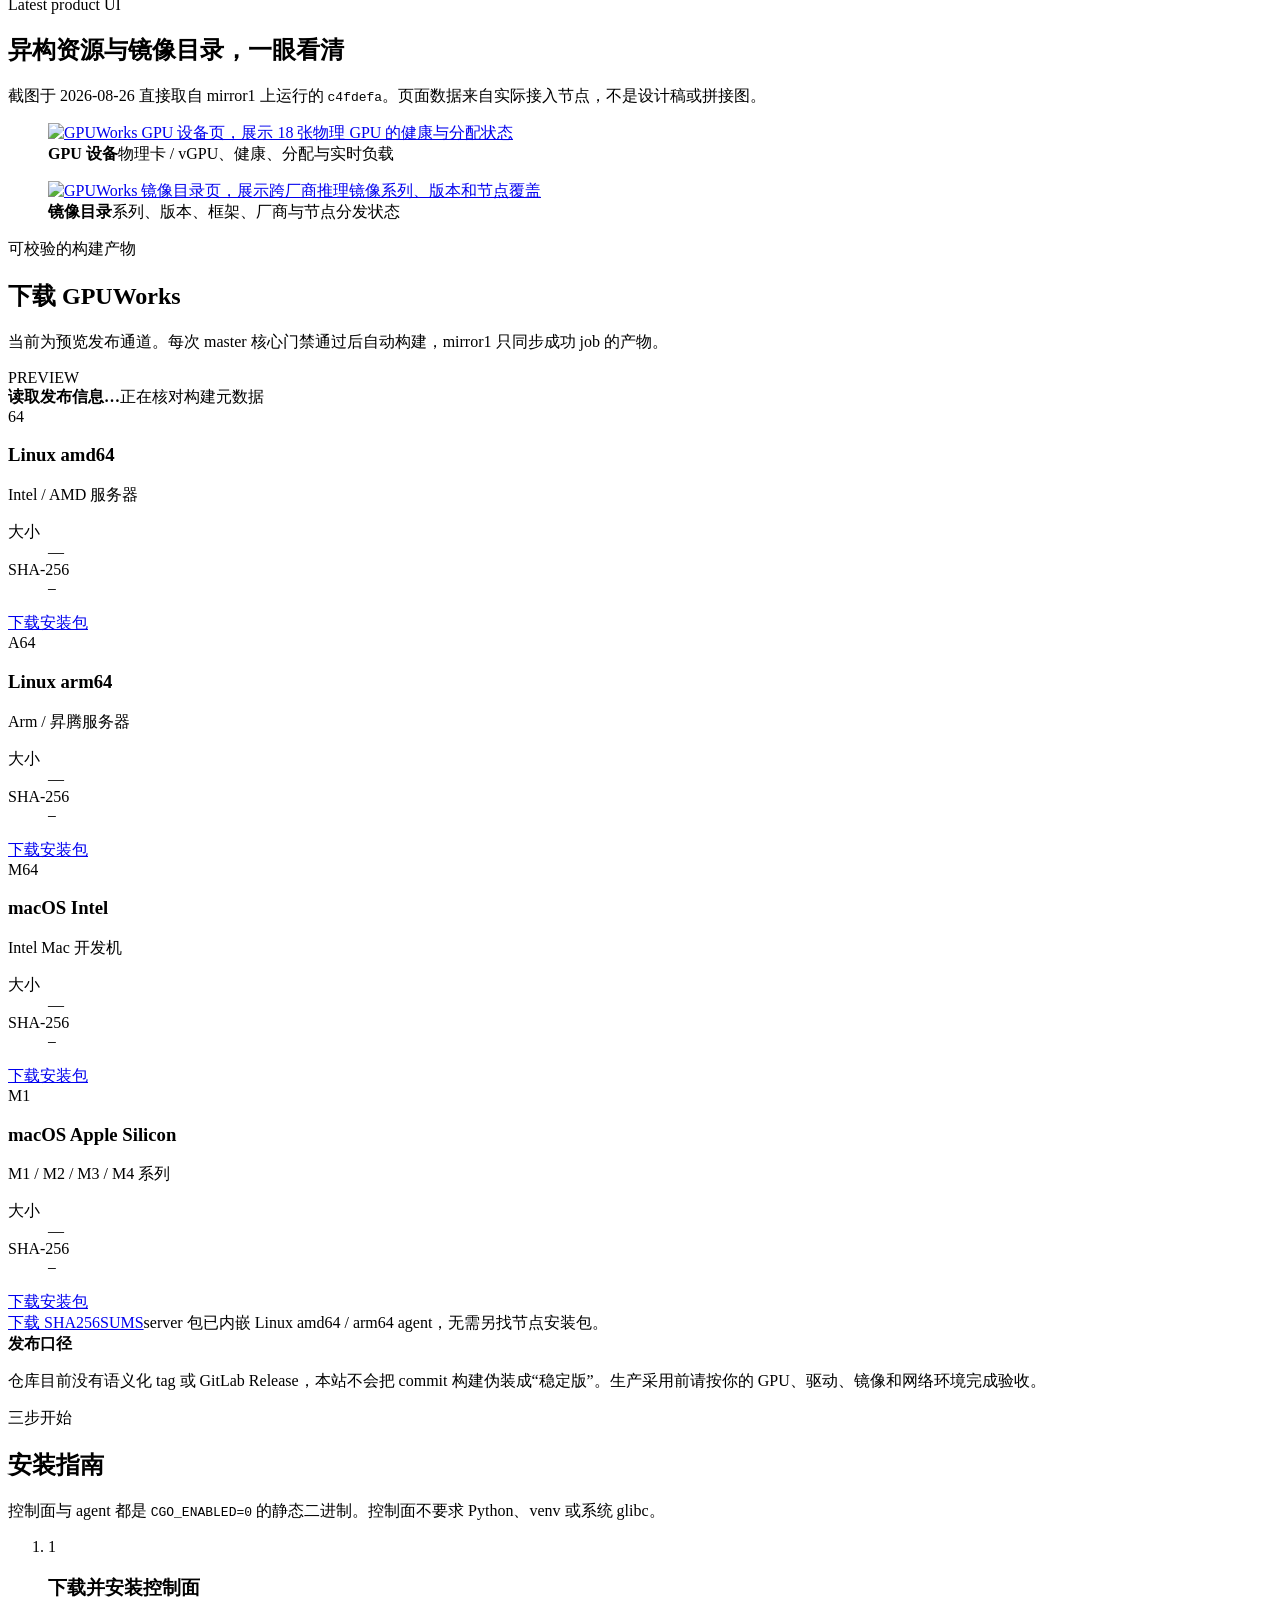
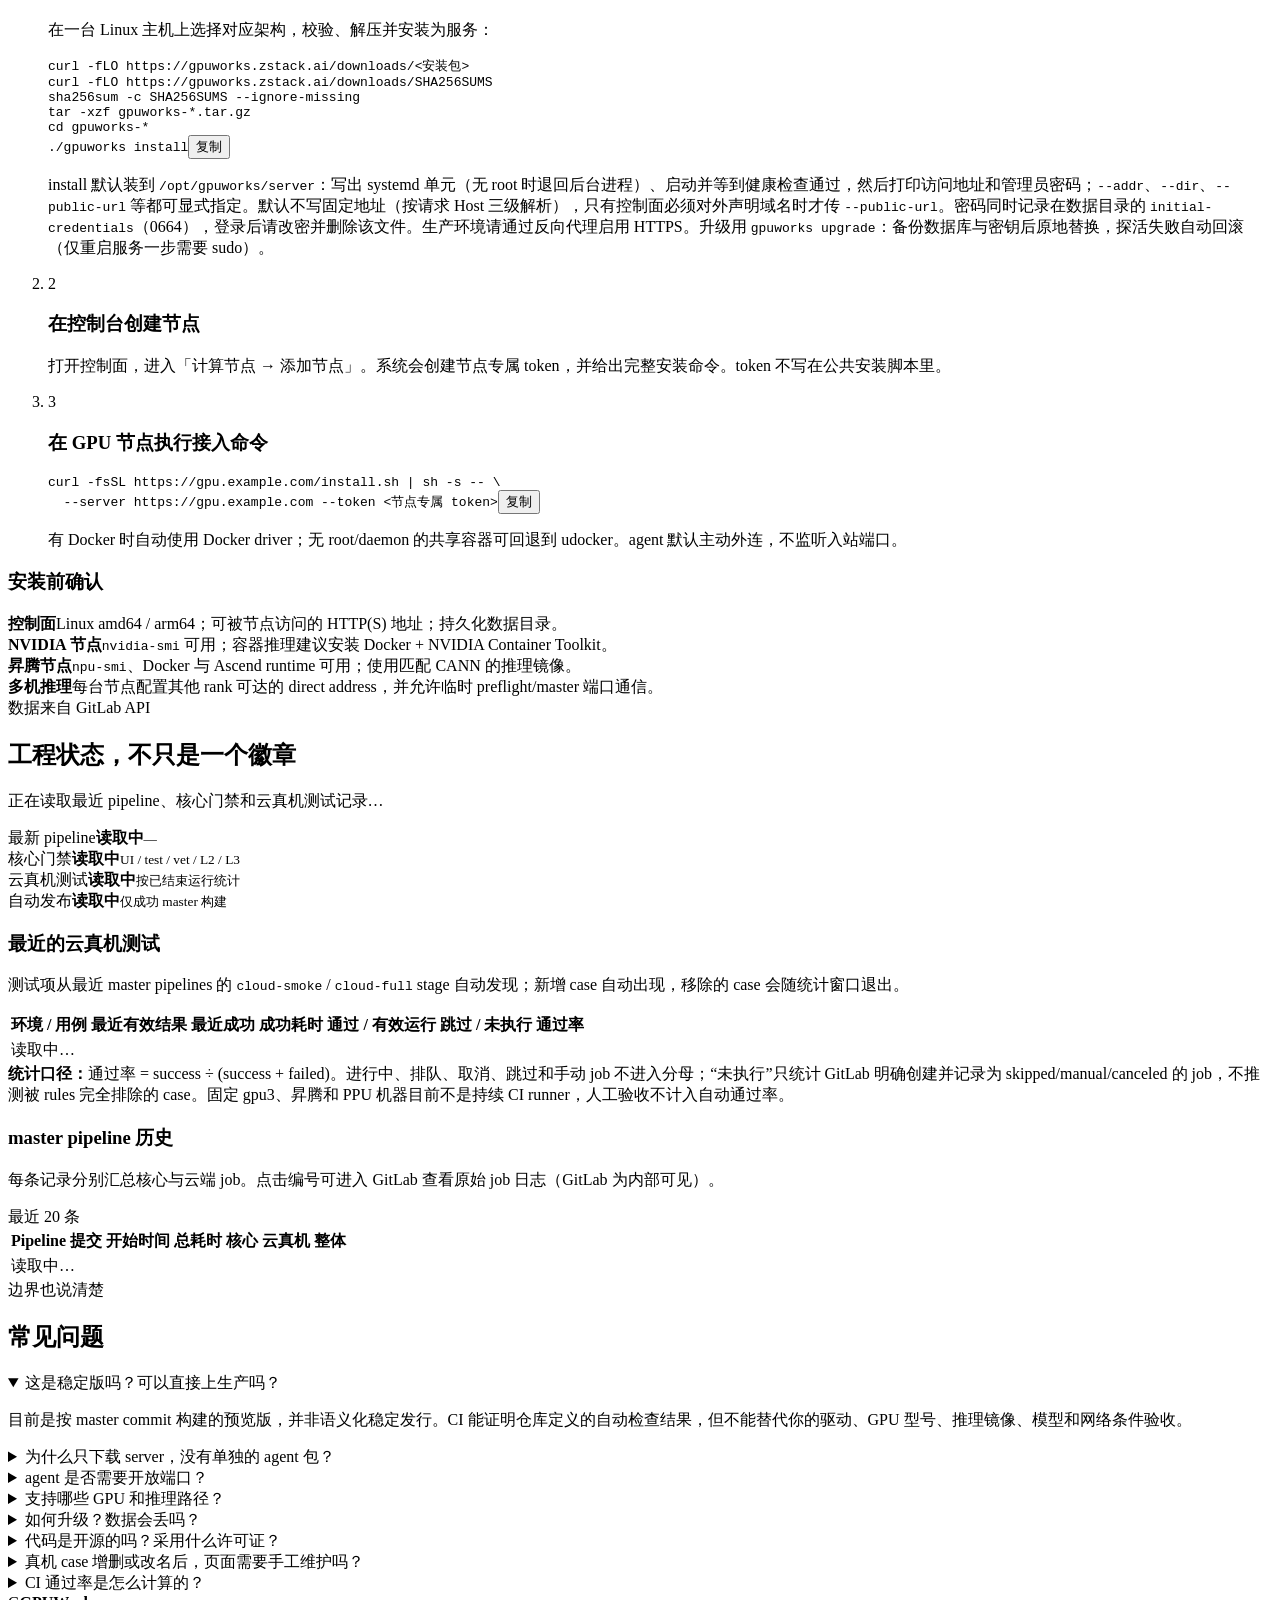
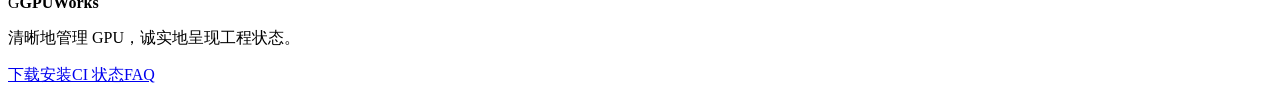
==== commit 0cfeb225: "feat: publish docs artifact on release site" ====
--- a/public/index.html
+++ b/public/index.html
@@ -18,6 +18,7 @@
       <span>GPUWorks</span>
     </a>
     <nav class="main-nav" aria-label="主导航">
+      <a href="/docs/">文档</a>
       <a href="#features">特性</a>
       <a href="#download">下载</a>
       <a href="#install">安装</a>
@@ -183,16 +184,15 @@
         <li>
           <div class="step-number">1</div>
           <div class="step-body">
-            <h3>下载并启动控制面</h3>
-            <p>在一台 Linux 主机上选择对应架构，校验、解压并启动：</p>
+            <h3>下载并安装控制面</h3>
+            <p>在一台 Linux 主机上选择对应架构，校验、解压并安装为服务：</p>
             <pre><code id="server-install-command">curl -fLO https://gpuworks.zstack.ai/downloads/&lt;安装包&gt;
 curl -fLO https://gpuworks.zstack.ai/downloads/SHA256SUMS
 sha256sum -c SHA256SUMS --ignore-missing
 tar -xzf gpuworks-*.tar.gz
 cd gpuworks-*
-./gpuworks serve --addr :8800 --data ./data \
-  --public-url https://gpu.example.com</code><button class="copy-button" data-copy="server-install-command">复制</button></pre>
-            <p class="step-note">首次启动会打印 admin 密码和默认 API key，各只显示一次。请立即保存并通过反向代理启用 HTTPS。</p>
+./gpuworks install</code><button class="copy-button" data-copy="server-install-command">复制</button></pre>
+            <p class="step-note">install 默认装到 <code>/opt/gpuworks/server</code>：写出 systemd 单元（无 root 时退回后台进程）、启动并等到健康检查通过，然后打印访问地址和管理员密码；<code>--addr</code>、<code>--dir</code>、<code>--public-url</code> 等都可显式指定。默认不写固定地址（按请求 Host 三级解析），只有控制面必须对外声明域名时才传 <code>--public-url</code>。密码同时记录在数据目录的 <code>initial-credentials</code>（0664），登录后请改密并删除该文件。生产环境请通过反向代理启用 HTTPS。升级用 <code>gpuworks upgrade</code>：备份数据库与密钥后原地替换，探活失败自动回滚（仅重启服务一步需要 sudo）。</p>
           </div>
         </li>
         <li>
@@ -263,7 +263,7 @@
         <details><summary>为什么只下载 server，没有单独的 agent 包？</summary><p>server 二进制内嵌 Linux amd64 和 arm64 agent，并通过自己的 <code>/dl/</code> 路径分发。节点页生成的安装命令会自动识别架构、下载并启动 agent。</p></details>
         <details><summary>agent 是否需要开放端口？</summary><p>默认 agent_dial 模式不需要：agent 主动外连 server。多机推理需要节点间双向可达；可选 server_dial 模式也需要 server 能访问 agent 的监听端口。</p></details>
         <details><summary>支持哪些 GPU 和推理路径？</summary><p>NVIDIA 支持探测、容器推理和 x86 HAMi 显存切分；昇腾支持探测及 Docker + Ascend runtime 推理；PPU 已支持设备探测和库存呈现，但容器推理仍取决于可用的厂商 runtime，当前公开真机环境未验证该路径。</p></details>
-        <details><summary>如何升级？数据会丢吗？</summary><p>server 通过替换二进制并重启升级，数据库会自动迁移；升级前仍应备份数据目录。agent 可在节点页触发升级，也可重跑 <code>/install.sh</code>，下载完成后原子替换。</p></details>
+        <details><summary>如何升级？数据会丢吗？</summary><p>server 执行 <code>gpuworks upgrade</code>：从本站取最新发布包并校验 sha256，停止服务、自动备份数据库和 master key，再原子替换二进制并重启；新版本探活失败会自动回滚到备份并重启旧版本。备份保留最近 3 组，数据库迁移随启动完成。agent 可在节点页触发升级，也可重跑 <code>/install.sh</code>，下载完成后原子替换。</p></details>
         <details><summary>代码是开源的吗？采用什么许可证？</summary><p>当前发布站提供可执行预览包，项目仓库为组织内部可见，仓库根目录尚未声明开源许可证。因此请勿自行推定开源授权；对外分发与商用条款以 ZStack 后续正式发布说明为准。</p></details>
         <details><summary>真机 case 增删或改名后，页面需要手工维护吗？</summary><p>不需要。页面按 GitLab job 的 stage 动态发现 <code>cloud-smoke</code> 与 <code>cloud-full</code> case。新增 job 会自动出现；删除的 job 在最近 20 条 pipeline 窗口内仍保留历史，随后自然退出；改名会暂时显示为两个独立 case，避免把不同测试口径错误合并。</p></details>
         <details><summary>CI 通过率是怎么计算的？</summary><p>页面从 GitLab API 定时读取最近 master pipeline 和 job。每个真机用例的通过率为 success ÷ (success + failed)；skipped、manual、canceled、running、pending 和 waiting_for_resource 不进入分母。页面同时展示有效样本数、明确记录的跳过/未执行数、最近有效结果、最近成功时间与该次成功耗时，避免脱离样本量解读百分比。</p></details>
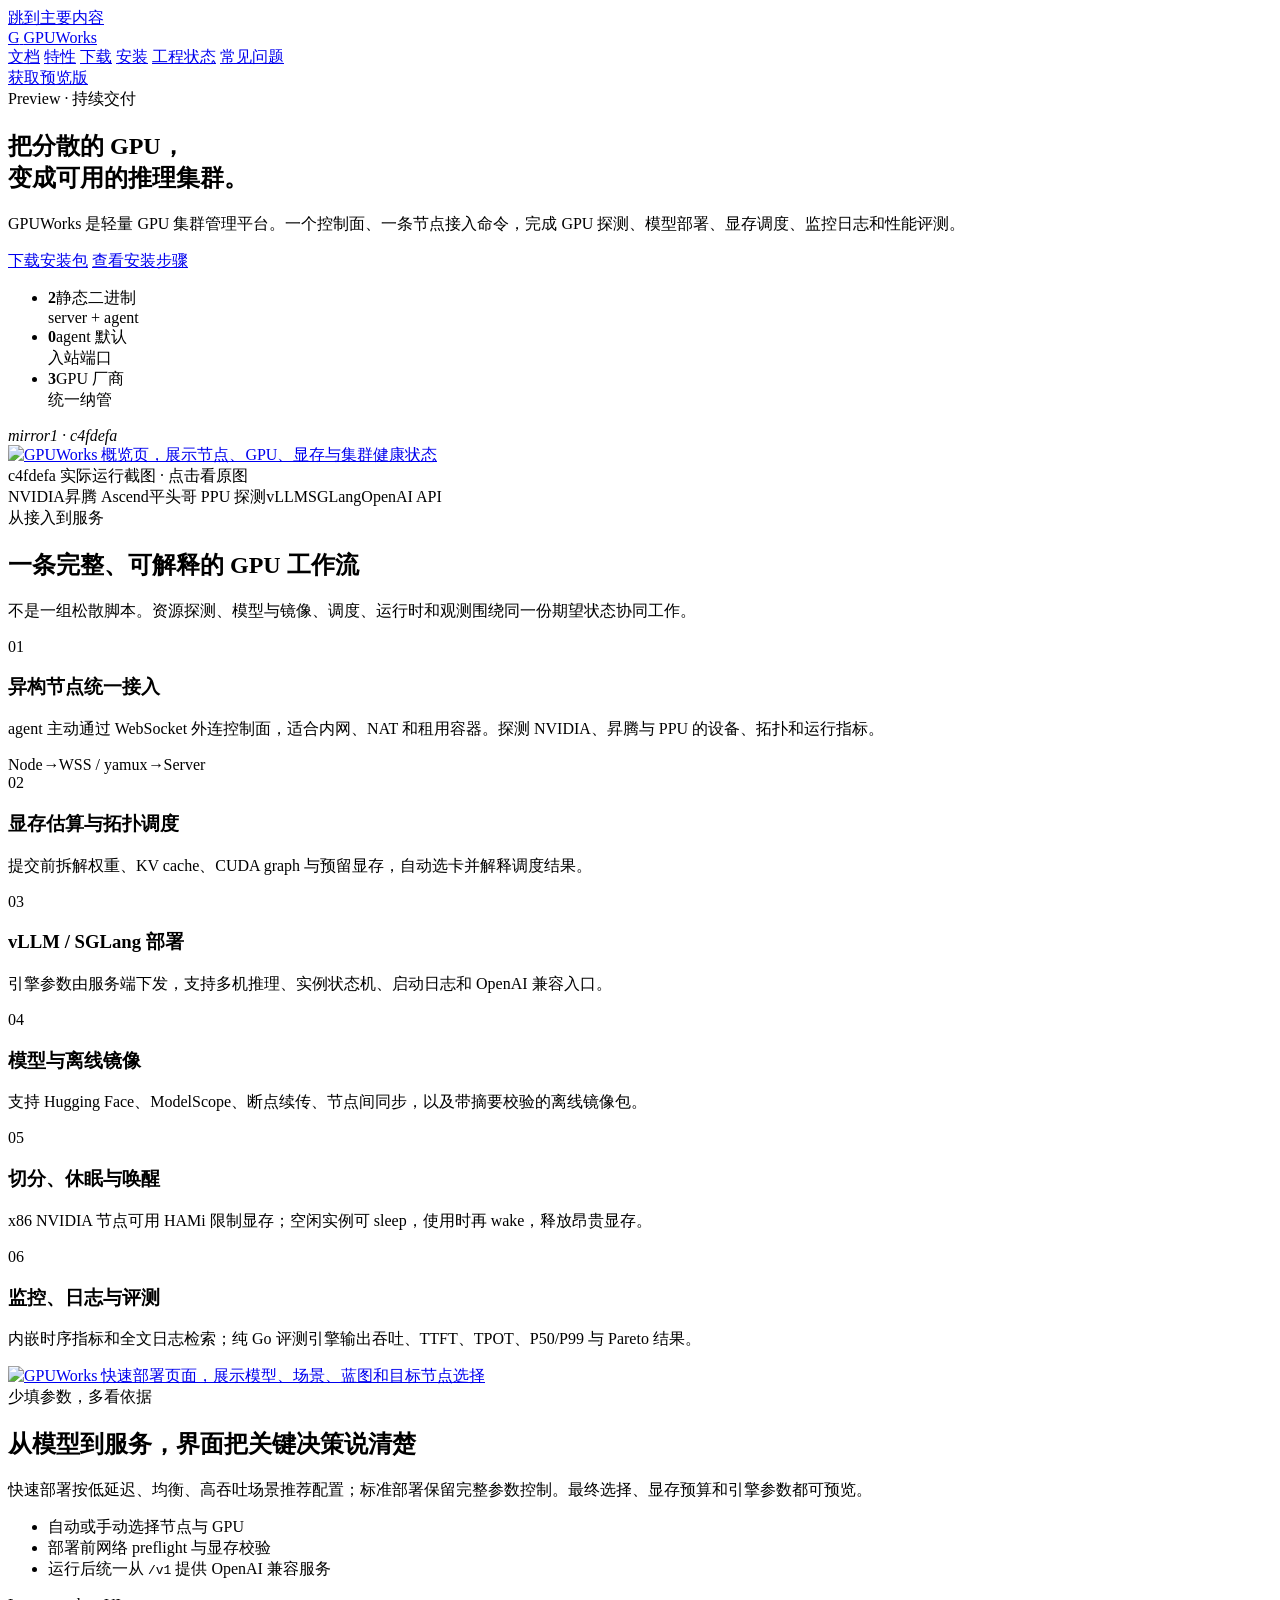
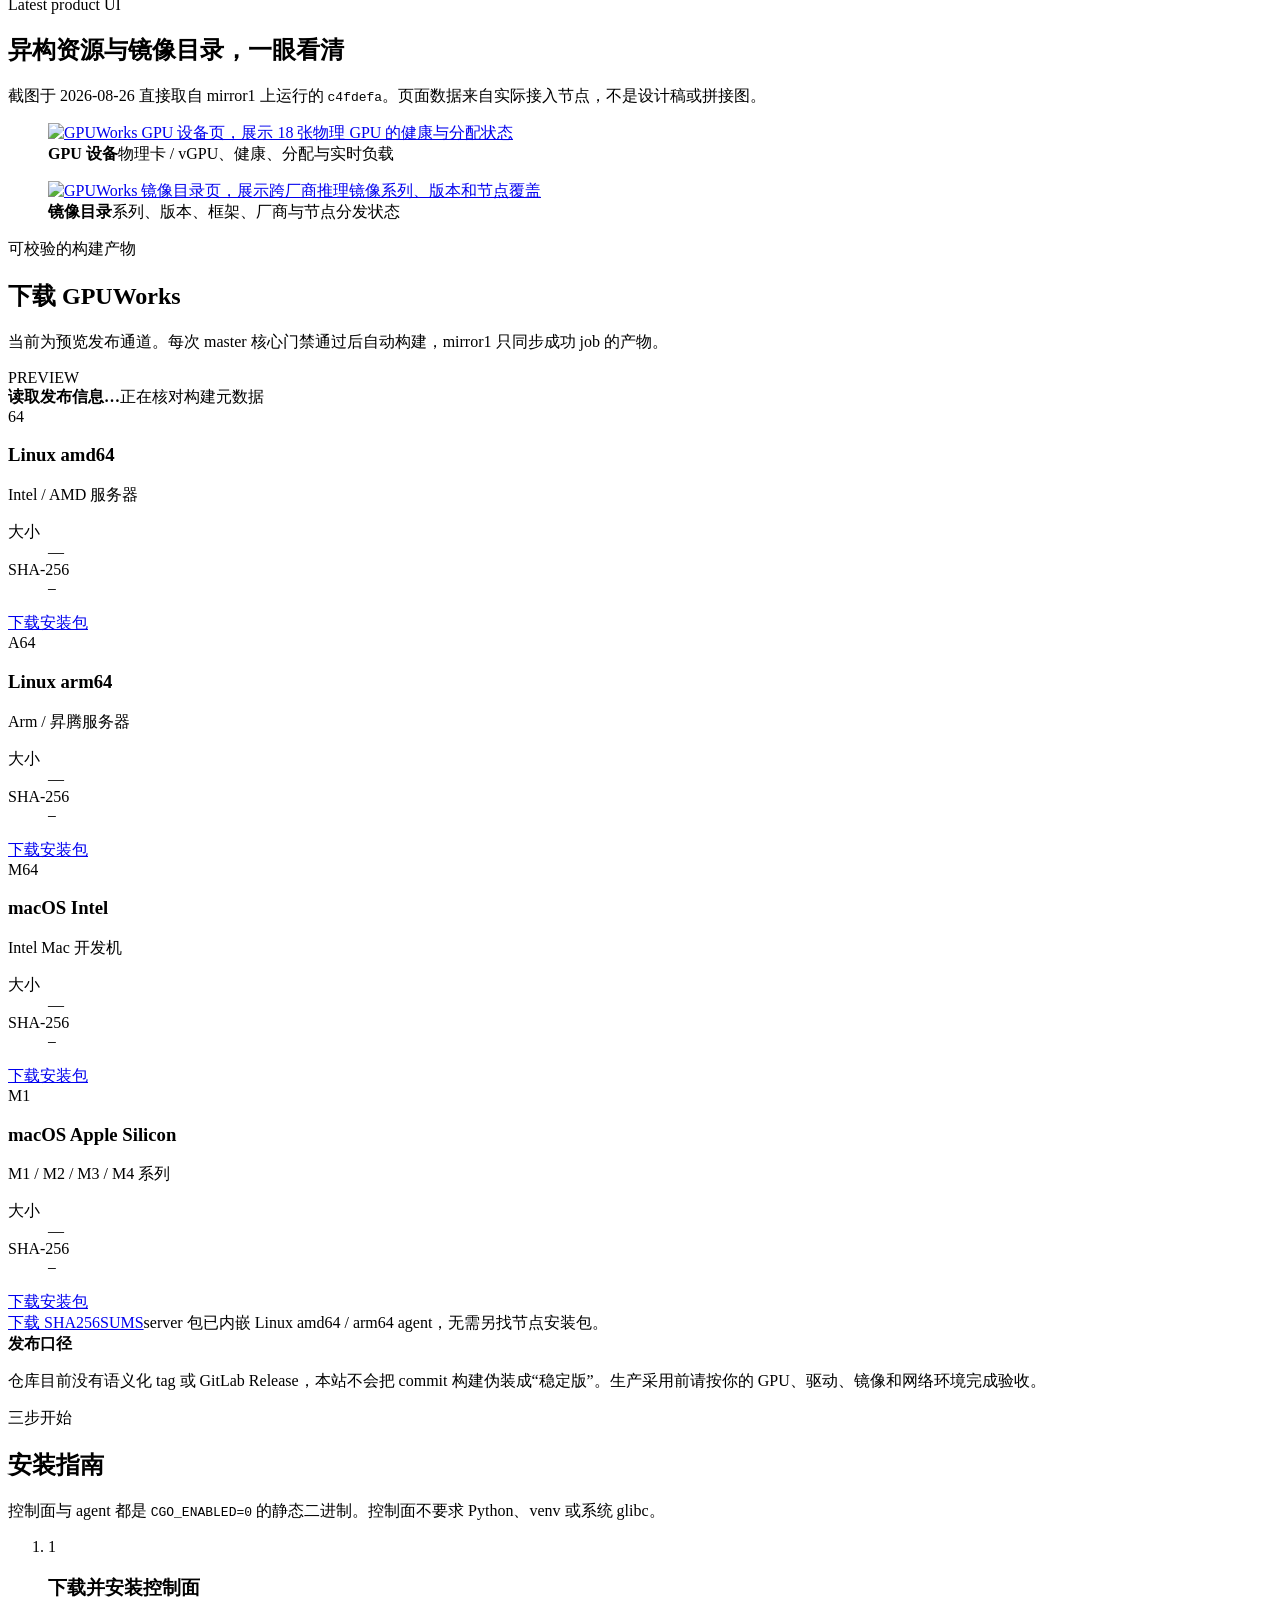
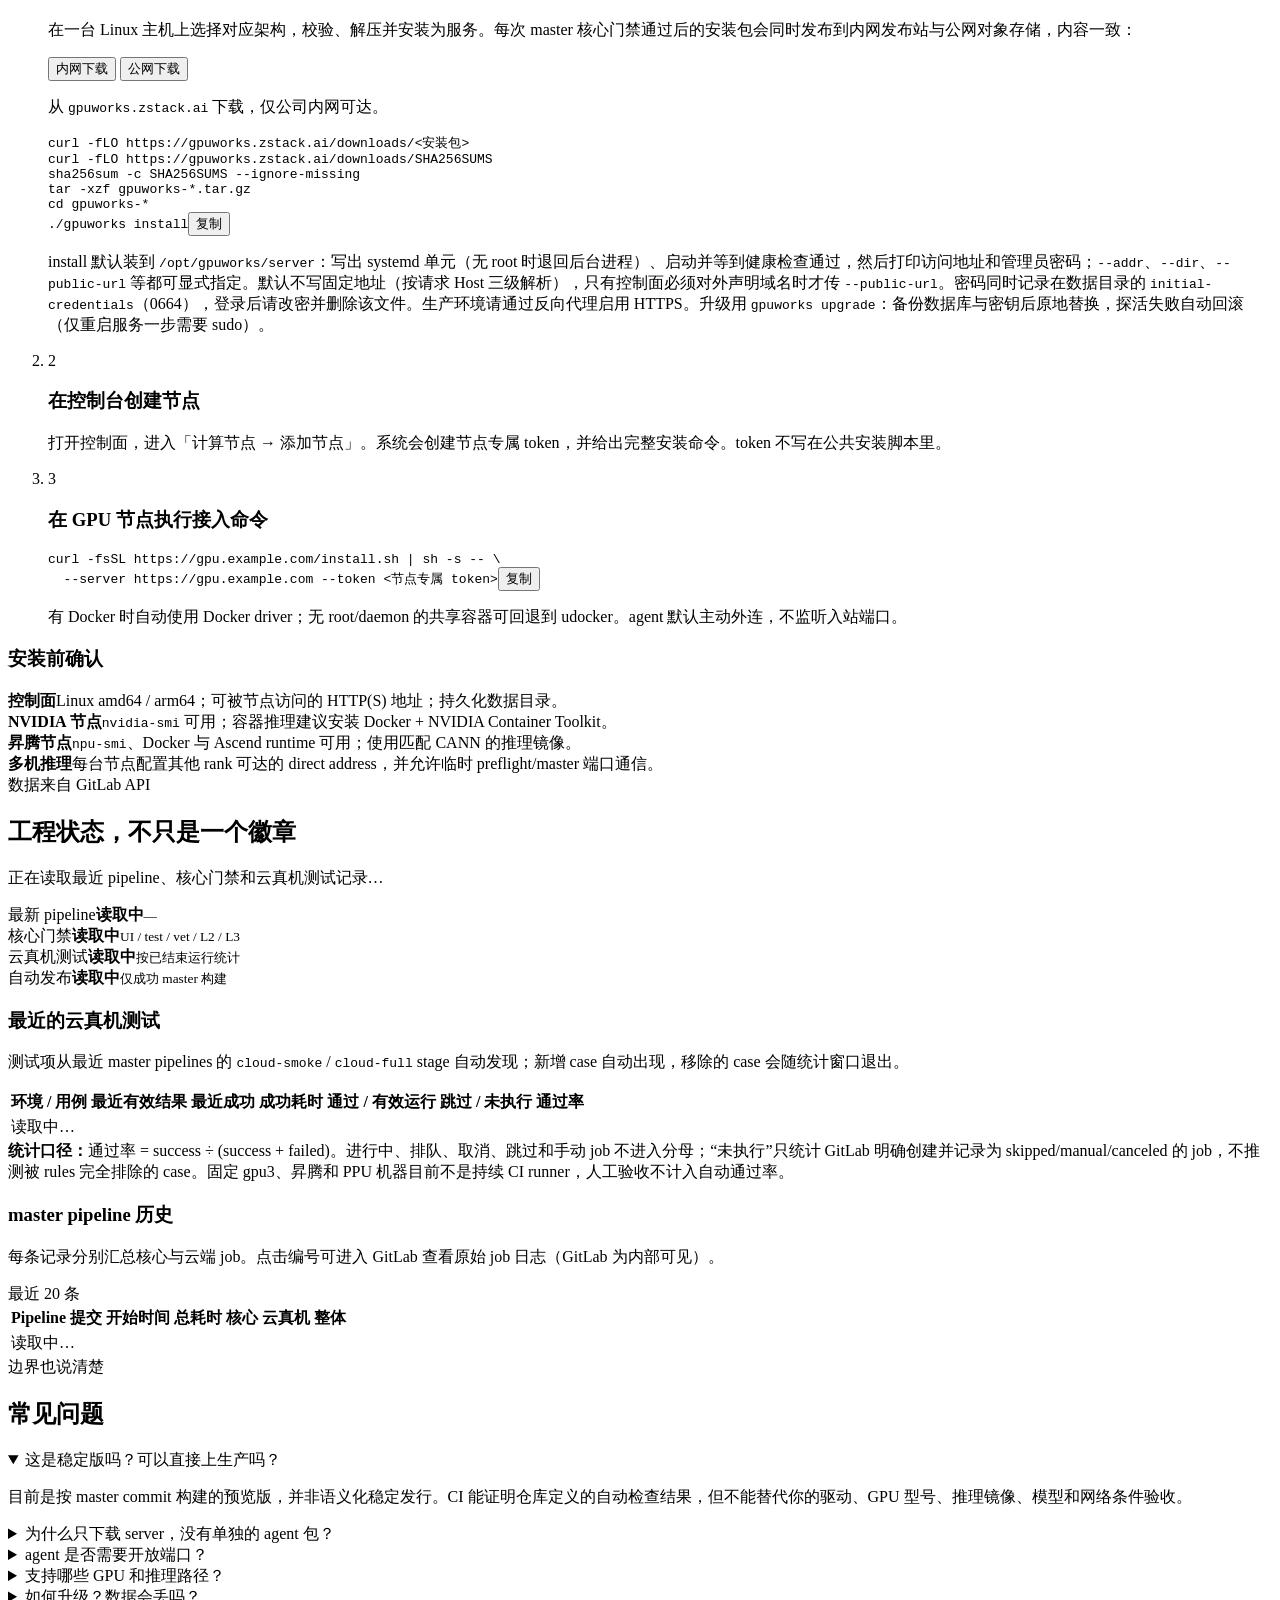
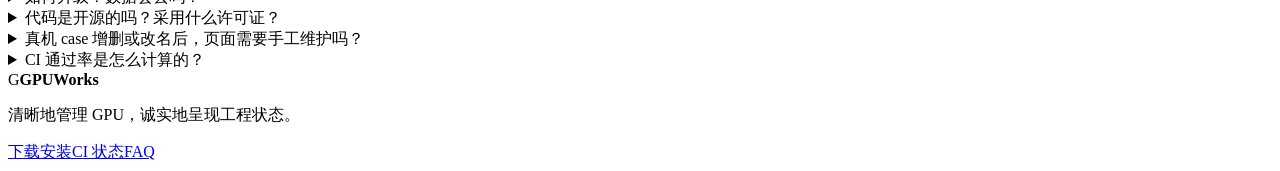
==== commit ee5b9313: "feat: split control-plane install into intranet/public tabs Master builds are now auto-published to " ====
--- a/public/index.html
+++ b/public/index.html
@@ -185,13 +185,31 @@
           <div class="step-number">1</div>
           <div class="step-body">
             <h3>下载并安装控制面</h3>
-            <p>在一台 Linux 主机上选择对应架构，校验、解压并安装为服务：</p>
-            <pre><code id="server-install-command">curl -fLO https://gpuworks.zstack.ai/downloads/&lt;安装包&gt;
+            <p>在一台 Linux 主机上选择对应架构，校验、解压并安装为服务。每次 master 核心门禁通过后的安装包会同时发布到内网发布站与公网对象存储，内容一致：</p>
+            <div class="install-tabs">
+              <div class="install-tablist" role="tablist" aria-label="控制面下载来源">
+                <button class="install-tab" type="button" role="tab" id="source-tab-intranet" aria-controls="source-panel-intranet" aria-selected="true">内网下载</button>
+                <button class="install-tab" type="button" role="tab" id="source-tab-public" aria-controls="source-panel-public" aria-selected="false" tabindex="-1">公网下载</button>
+              </div>
+              <div class="install-panel" id="source-panel-intranet" role="tabpanel" aria-labelledby="source-tab-intranet">
+                <p class="tab-hint">从 <code>gpuworks.zstack.ai</code> 下载，仅公司内网可达。</p>
+                <pre><code id="server-install-command">curl -fLO https://gpuworks.zstack.ai/downloads/&lt;安装包&gt;
 curl -fLO https://gpuworks.zstack.ai/downloads/SHA256SUMS
 sha256sum -c SHA256SUMS --ignore-missing
 tar -xzf gpuworks-*.tar.gz
 cd gpuworks-*
 ./gpuworks install</code><button class="copy-button" data-copy="server-install-command">复制</button></pre>
+              </div>
+              <div class="install-panel" id="source-panel-public" role="tabpanel" aria-labelledby="source-tab-public" hidden>
+                <p class="tab-hint">从公网对象存储下载，三个源目录树相同；命令默认用阿里云 OSS（境内快），可把域名换成华为云 OBS <code>gpuworks-dl.obs.cn-east-3.myhuaweicloud.com</code> 或 Cloudflare R2 <code>dl.gpuworks.ai</code>（海外）。</p>
+                <pre><code id="server-install-command-public">curl -fLO https://gpuworks-dl.oss-cn-shanghai.aliyuncs.com/releases/&lt;发布号&gt;/gpuworks-&lt;发布号&gt;-linux-amd64.tar.gz
+curl -fLO https://gpuworks-dl.oss-cn-shanghai.aliyuncs.com/releases/&lt;发布号&gt;/SHA256SUMS
+sha256sum -c SHA256SUMS --ignore-missing
+tar -xzf gpuworks-&lt;发布号&gt;-linux-amd64.tar.gz
+cd gpuworks-&lt;发布号&gt;-linux-amd64
+./gpuworks install</code><button class="copy-button" data-copy="server-install-command-public">复制</button></pre>
+              </div>
+            </div>
             <p class="step-note">install 默认装到 <code>/opt/gpuworks/server</code>：写出 systemd 单元（无 root 时退回后台进程）、启动并等到健康检查通过，然后打印访问地址和管理员密码；<code>--addr</code>、<code>--dir</code>、<code>--public-url</code> 等都可显式指定。默认不写固定地址（按请求 Host 三级解析），只有控制面必须对外声明域名时才传 <code>--public-url</code>。密码同时记录在数据目录的 <code>initial-credentials</code>（0664），登录后请改密并删除该文件。生产环境请通过反向代理启用 HTTPS。升级用 <code>gpuworks upgrade</code>：备份数据库与密钥后原地替换，探活失败自动回滚（仅重启服务一步需要 sudo）。</p>
           </div>
         </li>
@@ -263,7 +281,7 @@
         <details><summary>为什么只下载 server，没有单独的 agent 包？</summary><p>server 二进制内嵌 Linux amd64 和 arm64 agent，并通过自己的 <code>/dl/</code> 路径分发。节点页生成的安装命令会自动识别架构、下载并启动 agent。</p></details>
         <details><summary>agent 是否需要开放端口？</summary><p>默认 agent_dial 模式不需要：agent 主动外连 server。多机推理需要节点间双向可达；可选 server_dial 模式也需要 server 能访问 agent 的监听端口。</p></details>
         <details><summary>支持哪些 GPU 和推理路径？</summary><p>NVIDIA 支持探测、容器推理和 x86 HAMi 显存切分；昇腾支持探测及 Docker + Ascend runtime 推理；PPU 已支持设备探测和库存呈现，但容器推理仍取决于可用的厂商 runtime，当前公开真机环境未验证该路径。</p></details>
-        <details><summary>如何升级？数据会丢吗？</summary><p>server 执行 <code>gpuworks upgrade</code>：从本站取最新发布包并校验 sha256，停止服务、自动备份数据库和 master key，再原子替换二进制并重启；新版本探活失败会自动回滚到备份并重启旧版本。备份保留最近 3 组，数据库迁移随启动完成。agent 可在节点页触发升级，也可重跑 <code>/install.sh</code>，下载完成后原子替换。</p></details>
+        <details><summary>如何升级？数据会丢吗？</summary><p>server 执行 <code>gpuworks upgrade</code>：默认并发请求公网三个发布源，取第一个通过签名校验的索引，下载本平台安装包并校验 sha256，停止服务、自动备份数据库和 master key，再原子替换二进制并重启；内网环境可用 <code>--base-url</code> 指回本站。新版本探活失败会自动回滚到备份并重启旧版本。备份保留最近 3 组，数据库迁移随启动完成。agent 可在节点页触发升级，也可重跑 <code>/install.sh</code>，下载完成后原子替换。</p></details>
         <details><summary>代码是开源的吗？采用什么许可证？</summary><p>当前发布站提供可执行预览包，项目仓库为组织内部可见，仓库根目录尚未声明开源许可证。因此请勿自行推定开源授权；对外分发与商用条款以 ZStack 后续正式发布说明为准。</p></details>
         <details><summary>真机 case 增删或改名后，页面需要手工维护吗？</summary><p>不需要。页面按 GitLab job 的 stage 动态发现 <code>cloud-smoke</code> 与 <code>cloud-full</code> case。新增 job 会自动出现；删除的 job 在最近 20 条 pipeline 窗口内仍保留历史，随后自然退出；改名会暂时显示为两个独立 case，避免把不同测试口径错误合并。</p></details>
         <details><summary>CI 通过率是怎么计算的？</summary><p>页面从 GitLab API 定时读取最近 master pipeline 和 job。每个真机用例的通过率为 success ÷ (success + failed)；skipped、manual、canceled、running、pending 和 waiting_for_resource 不进入分母。页面同时展示有效样本数、明确记录的跳过/未执行数、最近有效结果、最近成功时间与该次成功耗时，避免脱离样本量解读百分比。</p></details>
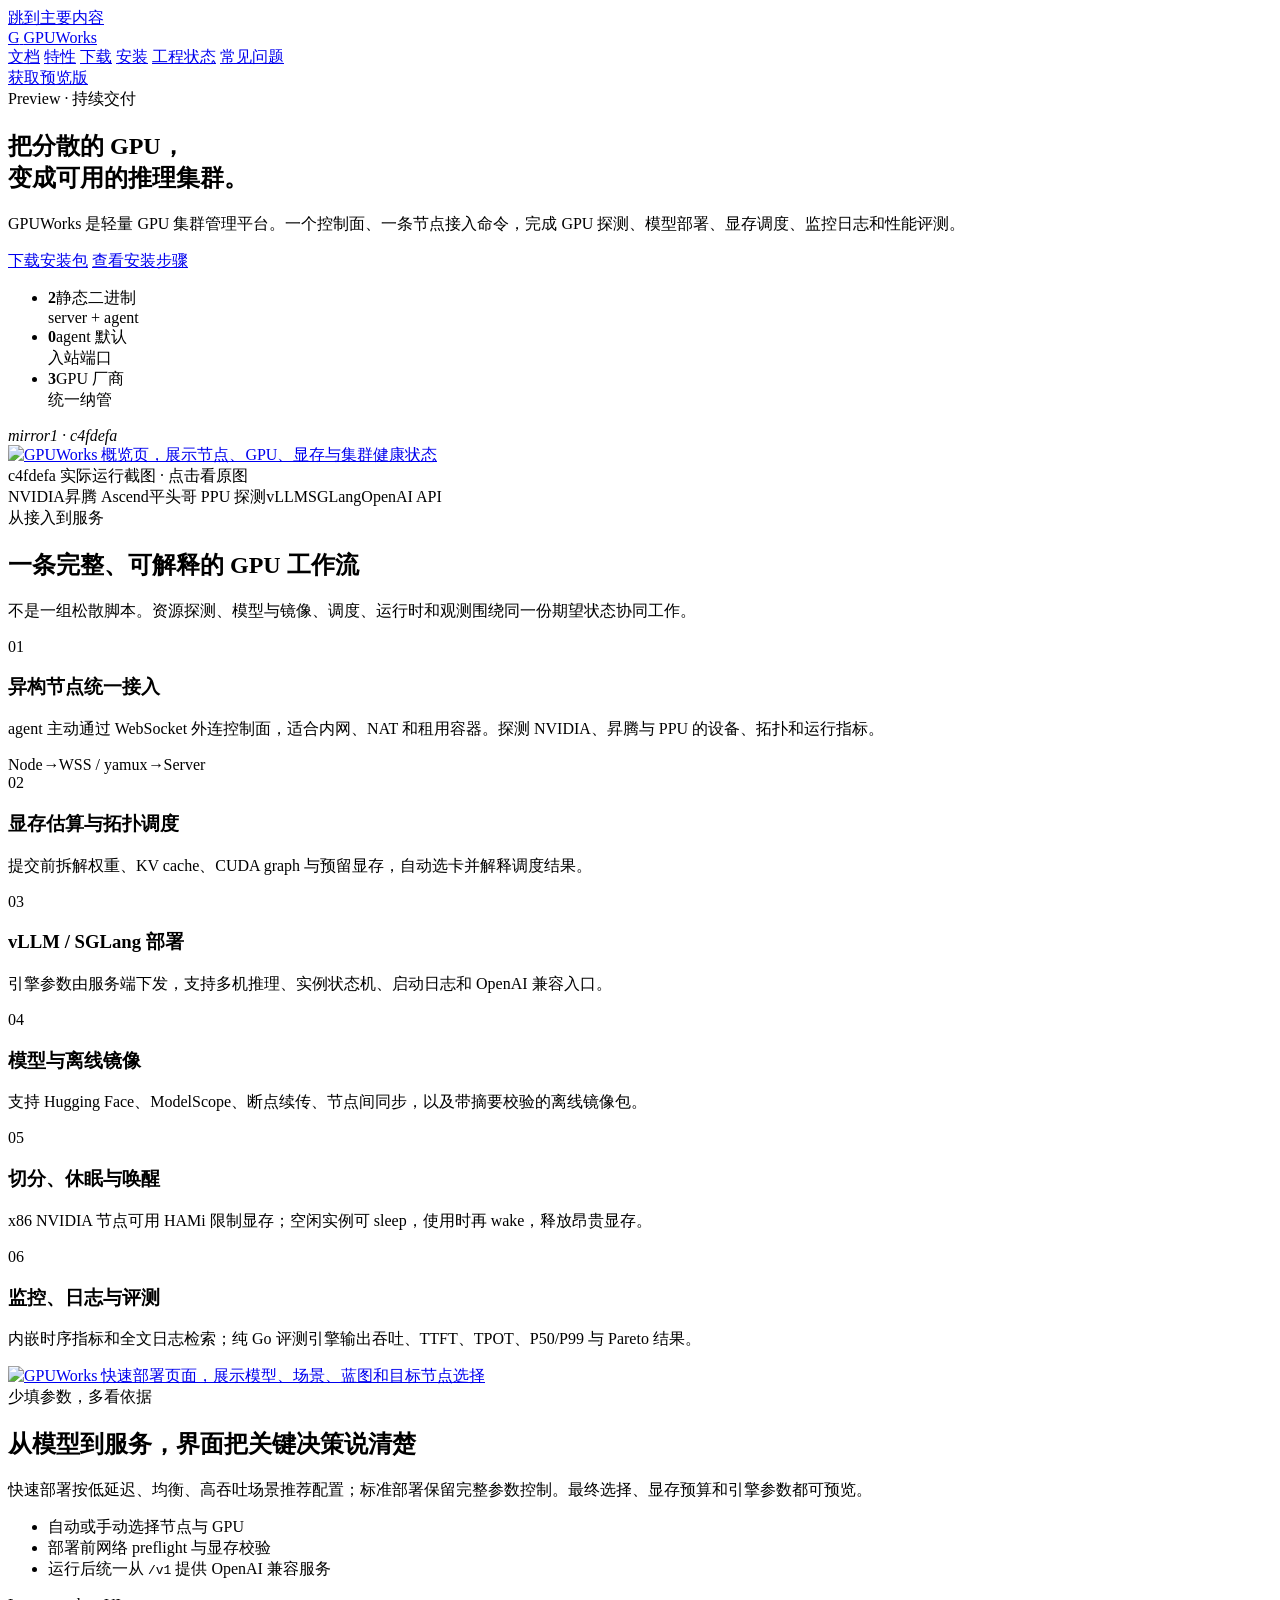
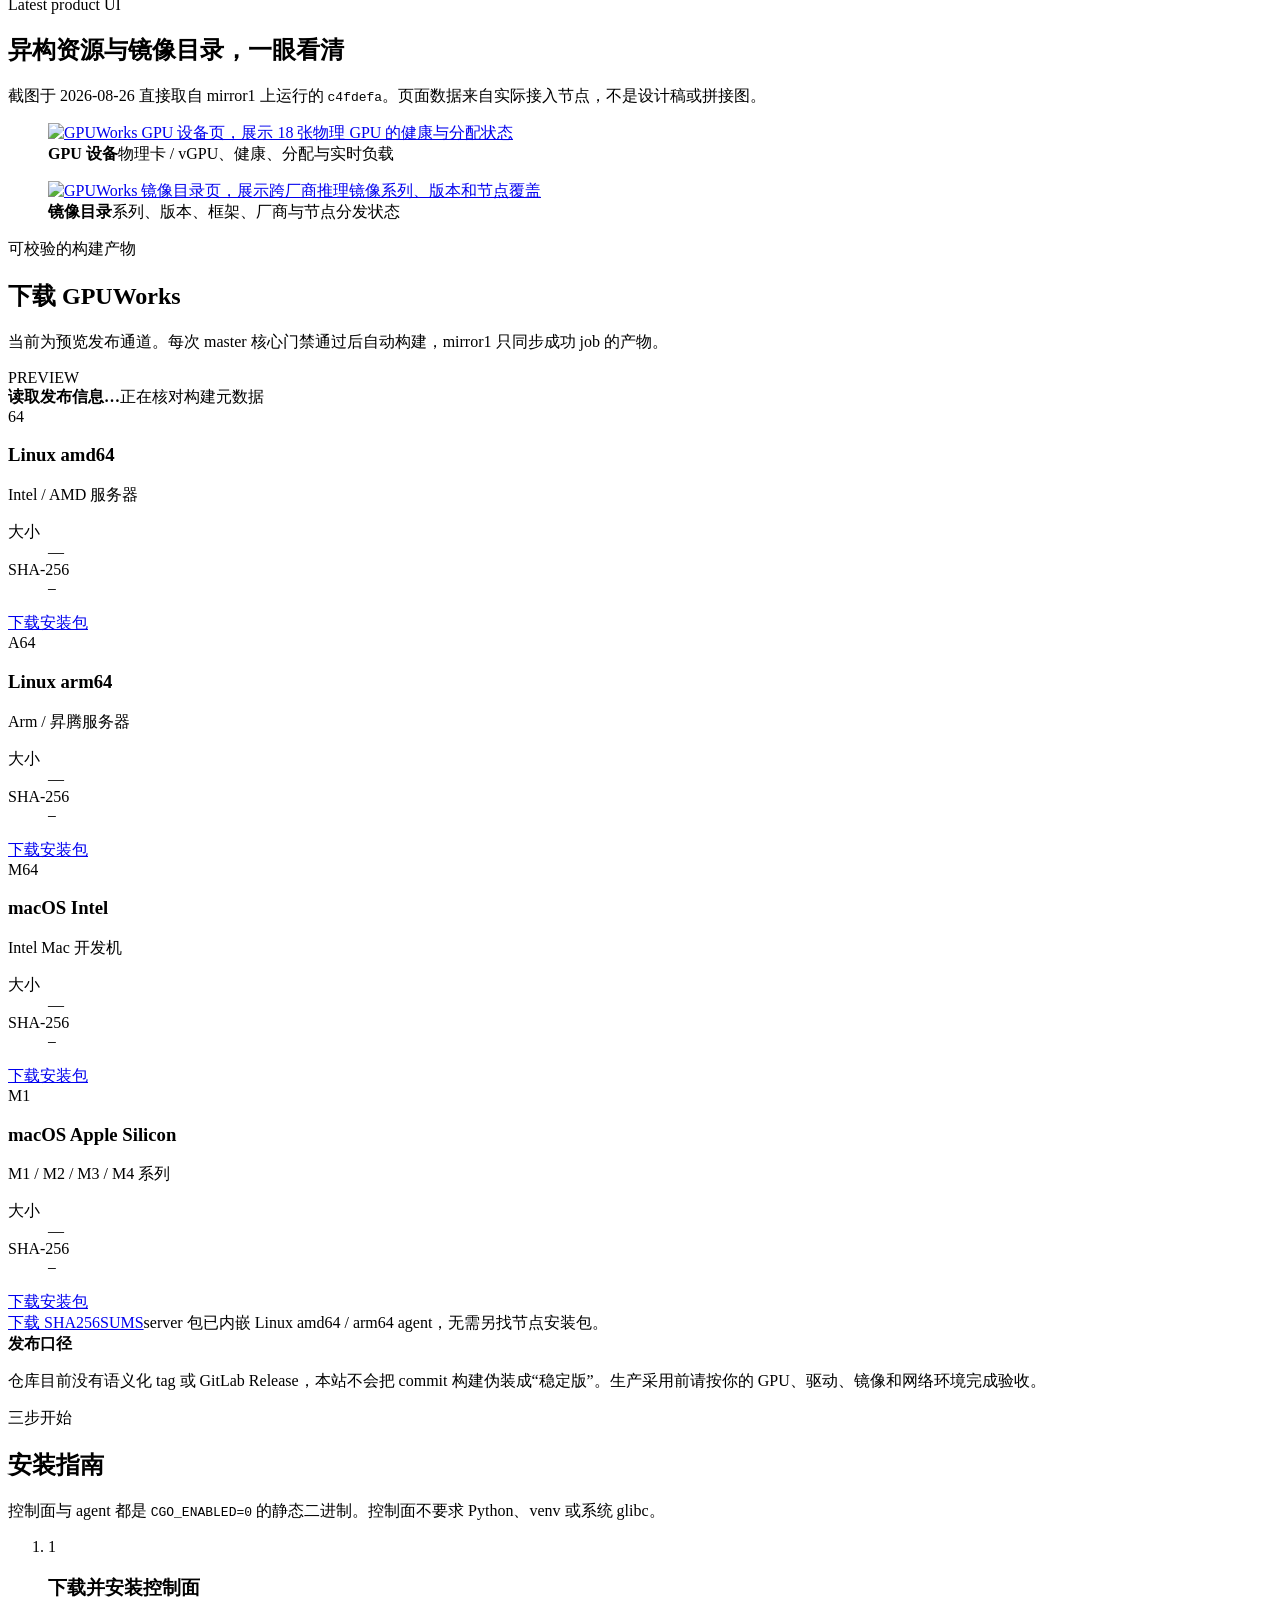
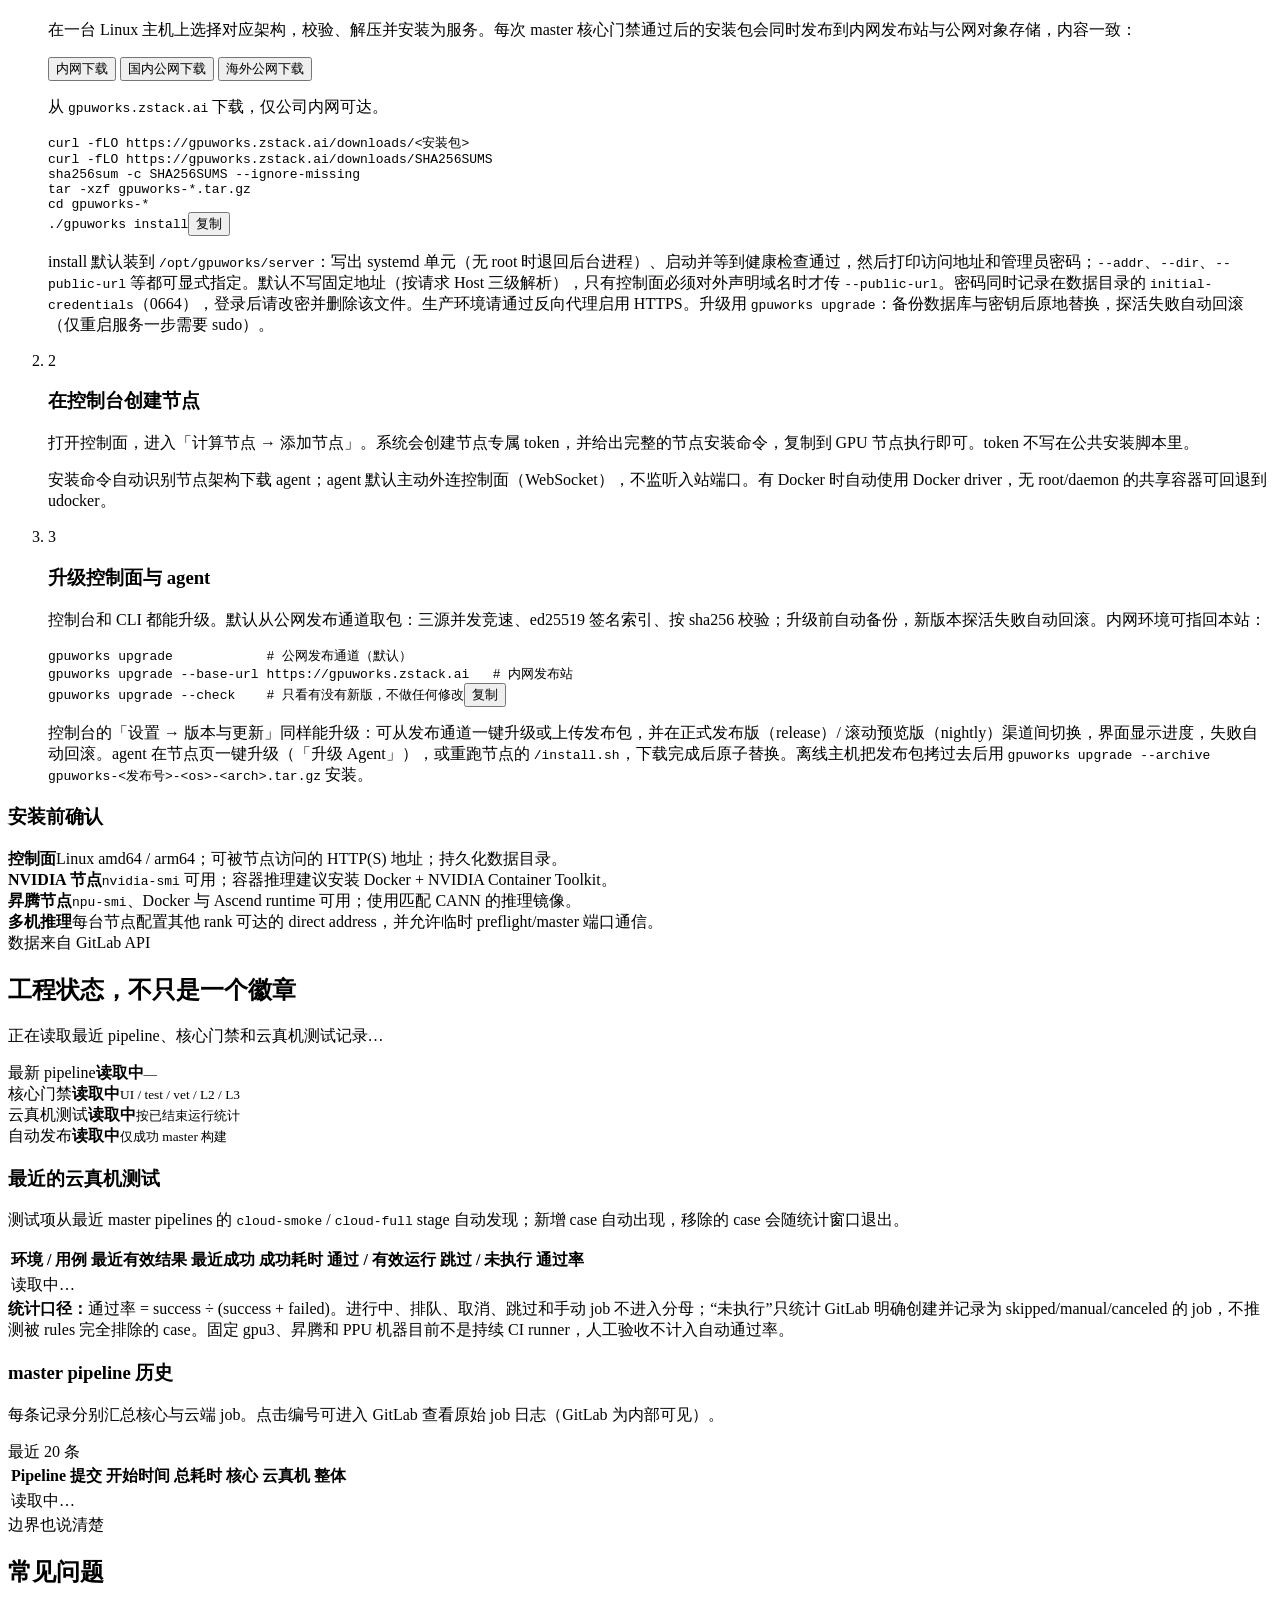
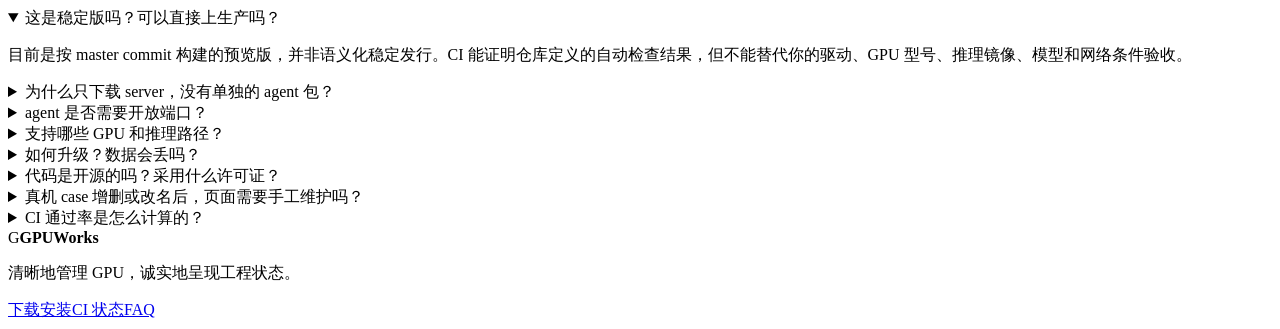
==== commit f8ef5dc0: "feat: split public downloads by region; replace onboarding step with upgrades The channel publishes " ====
--- a/public/index.html
+++ b/public/index.html
@@ -189,7 +189,8 @@
             <div class="install-tabs">
               <div class="install-tablist" role="tablist" aria-label="控制面下载来源">
                 <button class="install-tab" type="button" role="tab" id="source-tab-intranet" aria-controls="source-panel-intranet" aria-selected="true">内网下载</button>
-                <button class="install-tab" type="button" role="tab" id="source-tab-public" aria-controls="source-panel-public" aria-selected="false" tabindex="-1">公网下载</button>
+                <button class="install-tab" type="button" role="tab" id="source-tab-cn" aria-controls="source-panel-cn" aria-selected="false" tabindex="-1">国内公网下载</button>
+                <button class="install-tab" type="button" role="tab" id="source-tab-global" aria-controls="source-panel-global" aria-selected="false" tabindex="-1">海外公网下载</button>
               </div>
               <div class="install-panel" id="source-panel-intranet" role="tabpanel" aria-labelledby="source-tab-intranet">
                 <p class="tab-hint">从 <code>gpuworks.zstack.ai</code> 下载，仅公司内网可达。</p>
@@ -200,14 +201,23 @@
 cd gpuworks-*
 ./gpuworks install</code><button class="copy-button" data-copy="server-install-command">复制</button></pre>
               </div>
-              <div class="install-panel" id="source-panel-public" role="tabpanel" aria-labelledby="source-tab-public" hidden>
-                <p class="tab-hint">从公网对象存储下载，三个源目录树相同；命令默认用阿里云 OSS（境内快），可把域名换成华为云 OBS <code>gpuworks-dl.obs.cn-east-3.myhuaweicloud.com</code> 或 Cloudflare R2 <code>dl.gpuworks.ai</code>（海外）。</p>
-                <pre><code id="server-install-command-public">curl -fLO https://gpuworks-dl.oss-cn-shanghai.aliyuncs.com/releases/&lt;发布号&gt;/gpuworks-&lt;发布号&gt;-linux-amd64.tar.gz
+              <div class="install-panel" id="source-panel-cn" role="tabpanel" aria-labelledby="source-tab-cn" hidden>
+                <p class="tab-hint">从公网对象存储下载，境内主机直连；命令默认用阿里云 OSS，可把域名换成华为云 OBS <code>gpuworks-dl.obs.cn-east-3.myhuaweicloud.com</code>，内容相同。</p>
+                <pre><code id="server-install-command-cn">curl -fLO https://gpuworks-dl.oss-cn-shanghai.aliyuncs.com/releases/&lt;发布号&gt;/gpuworks-&lt;发布号&gt;-linux-amd64.tar.gz
 curl -fLO https://gpuworks-dl.oss-cn-shanghai.aliyuncs.com/releases/&lt;发布号&gt;/SHA256SUMS
 sha256sum -c SHA256SUMS --ignore-missing
 tar -xzf gpuworks-&lt;发布号&gt;-linux-amd64.tar.gz
 cd gpuworks-&lt;发布号&gt;-linux-amd64
-./gpuworks install</code><button class="copy-button" data-copy="server-install-command-public">复制</button></pre>
+./gpuworks install</code><button class="copy-button" data-copy="server-install-command-cn">复制</button></pre>
+              </div>
+              <div class="install-panel" id="source-panel-global" role="tabpanel" aria-labelledby="source-tab-global" hidden>
+                <p class="tab-hint">从 Cloudflare R2（<code>dl.gpuworks.ai</code>）下载，适合境外主机；目录树与国内源相同。</p>
+                <pre><code id="server-install-command-global">curl -fLO https://dl.gpuworks.ai/releases/&lt;发布号&gt;/gpuworks-&lt;发布号&gt;-linux-amd64.tar.gz
+curl -fLO https://dl.gpuworks.ai/releases/&lt;发布号&gt;/SHA256SUMS
+sha256sum -c SHA256SUMS --ignore-missing
+tar -xzf gpuworks-&lt;发布号&gt;-linux-amd64.tar.gz
+cd gpuworks-&lt;发布号&gt;-linux-amd64
+./gpuworks install</code><button class="copy-button" data-copy="server-install-command-global">复制</button></pre>
               </div>
             </div>
             <p class="step-note">install 默认装到 <code>/opt/gpuworks/server</code>：写出 systemd 单元（无 root 时退回后台进程）、启动并等到健康检查通过，然后打印访问地址和管理员密码；<code>--addr</code>、<code>--dir</code>、<code>--public-url</code> 等都可显式指定。默认不写固定地址（按请求 Host 三级解析），只有控制面必须对外声明域名时才传 <code>--public-url</code>。密码同时记录在数据目录的 <code>initial-credentials</code>（0664），登录后请改密并删除该文件。生产环境请通过反向代理启用 HTTPS。升级用 <code>gpuworks upgrade</code>：备份数据库与密钥后原地替换，探活失败自动回滚（仅重启服务一步需要 sudo）。</p>
@@ -217,16 +227,19 @@
           <div class="step-number">2</div>
           <div class="step-body">
             <h3>在控制台创建节点</h3>
-            <p>打开控制面，进入「计算节点 → 添加节点」。系统会创建节点专属 token，并给出完整安装命令。token 不写在公共安装脚本里。</p>
+            <p>打开控制面，进入「计算节点 → 添加节点」。系统会创建节点专属 token，并给出完整的节点安装命令，复制到 GPU 节点执行即可。token 不写在公共安装脚本里。</p>
+            <p class="step-note">安装命令自动识别节点架构下载 agent；agent 默认主动外连控制面（WebSocket），不监听入站端口。有 Docker 时自动使用 Docker driver，无 root/daemon 的共享容器可回退到 udocker。</p>
           </div>
         </li>
         <li>
           <div class="step-number">3</div>
           <div class="step-body">
-            <h3>在 GPU 节点执行接入命令</h3>
-            <pre><code id="agent-install-command">curl -fsSL https://gpu.example.com/install.sh | sh -s -- \
-  --server https://gpu.example.com --token &lt;节点专属 token&gt;</code><button class="copy-button" data-copy="agent-install-command">复制</button></pre>
-            <p class="step-note">有 Docker 时自动使用 Docker driver；无 root/daemon 的共享容器可回退到 udocker。agent 默认主动外连，不监听入站端口。</p>
+            <h3>升级控制面与 agent</h3>
+            <p>控制台和 CLI 都能升级。默认从公网发布通道取包：三源并发竞速、ed25519 签名索引、按 sha256 校验；升级前自动备份，新版本探活失败自动回滚。内网环境可指回本站：</p>
+            <pre><code id="server-upgrade-command">gpuworks upgrade            # 公网发布通道（默认）
+gpuworks upgrade --base-url https://gpuworks.zstack.ai   # 内网发布站
+gpuworks upgrade --check    # 只看有没有新版，不做任何修改</code><button class="copy-button" data-copy="server-upgrade-command">复制</button></pre>
+            <p class="step-note">控制台的「设置 → 版本与更新」同样能升级：可从发布通道一键升级或上传发布包，并在正式发布版（release）/ 滚动预览版（nightly）渠道间切换，界面显示进度，失败自动回滚。agent 在节点页一键升级（「升级 Agent」），或重跑节点的 <code>/install.sh</code>，下载完成后原子替换。离线主机把发布包拷过去后用 <code>gpuworks upgrade --archive gpuworks-&lt;发布号&gt;-&lt;os&gt;-&lt;arch&gt;.tar.gz</code> 安装。</p>
           </div>
         </li>
       </ol>
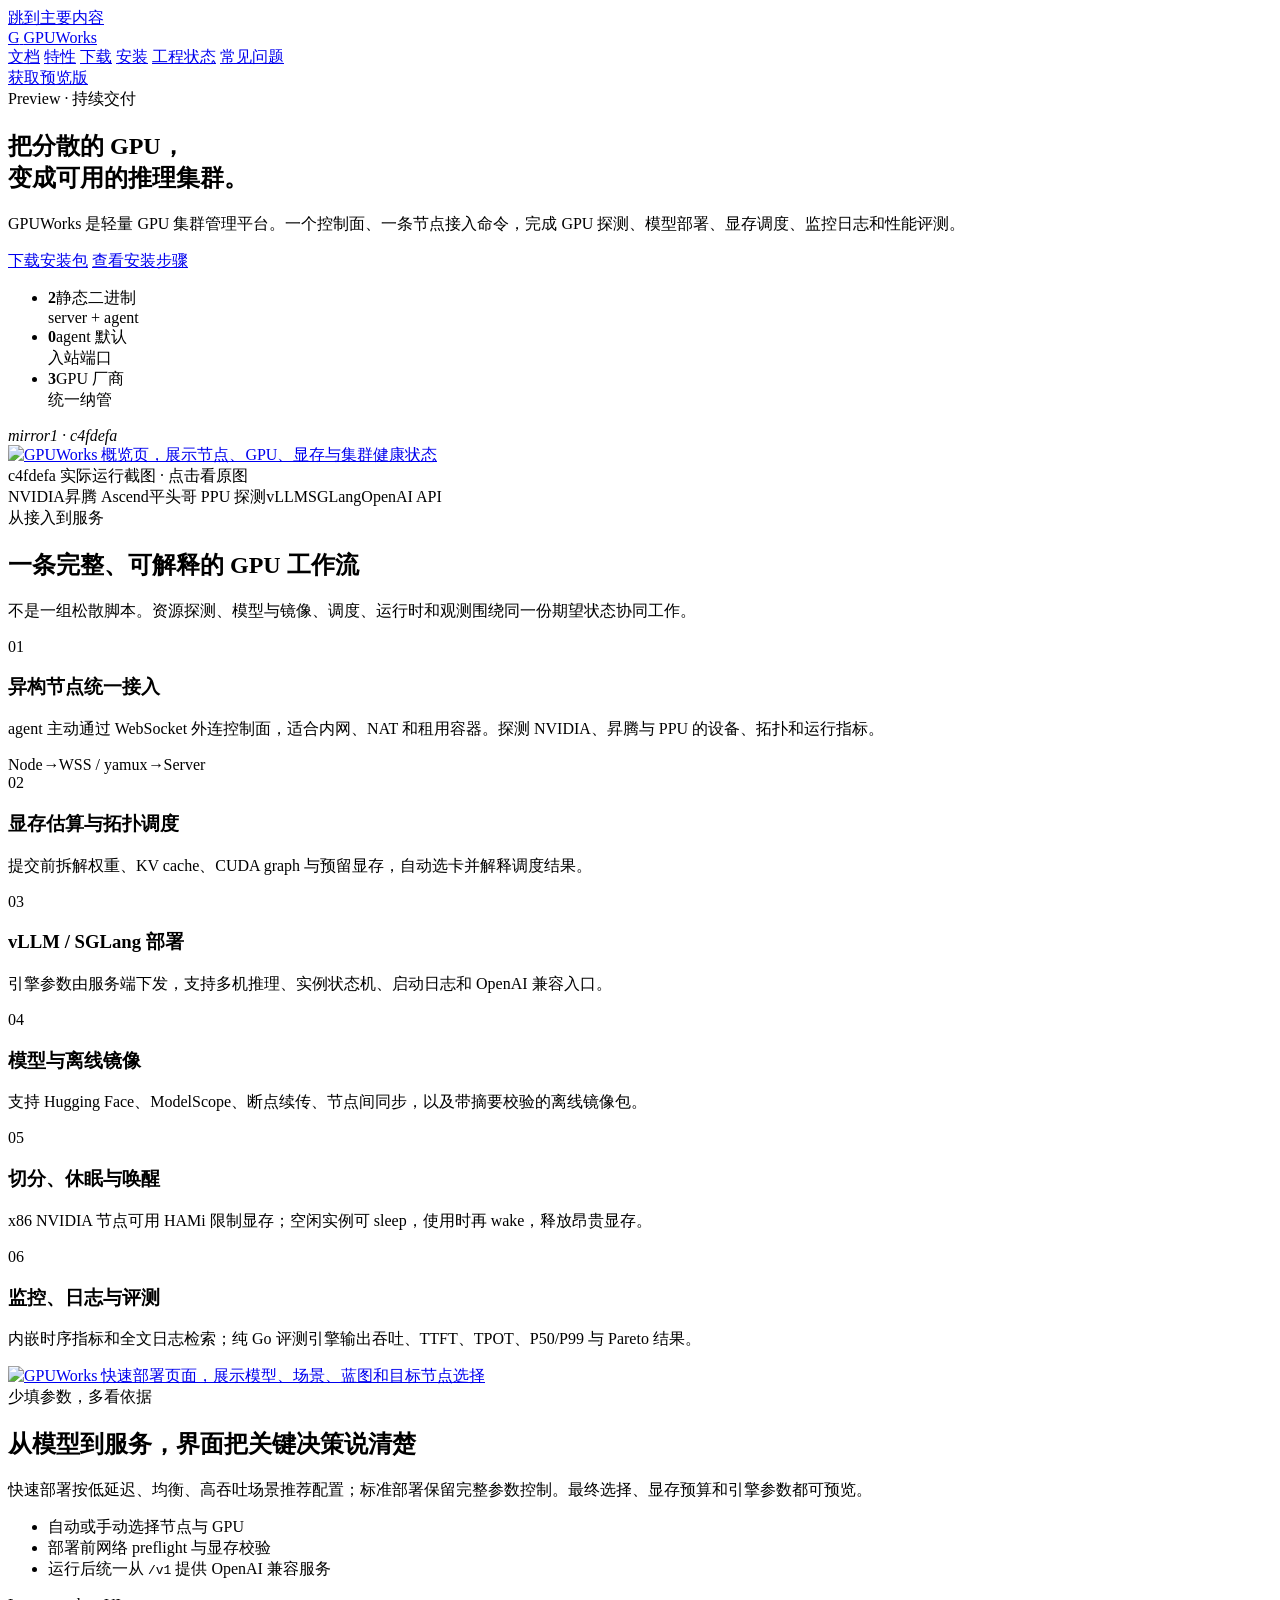
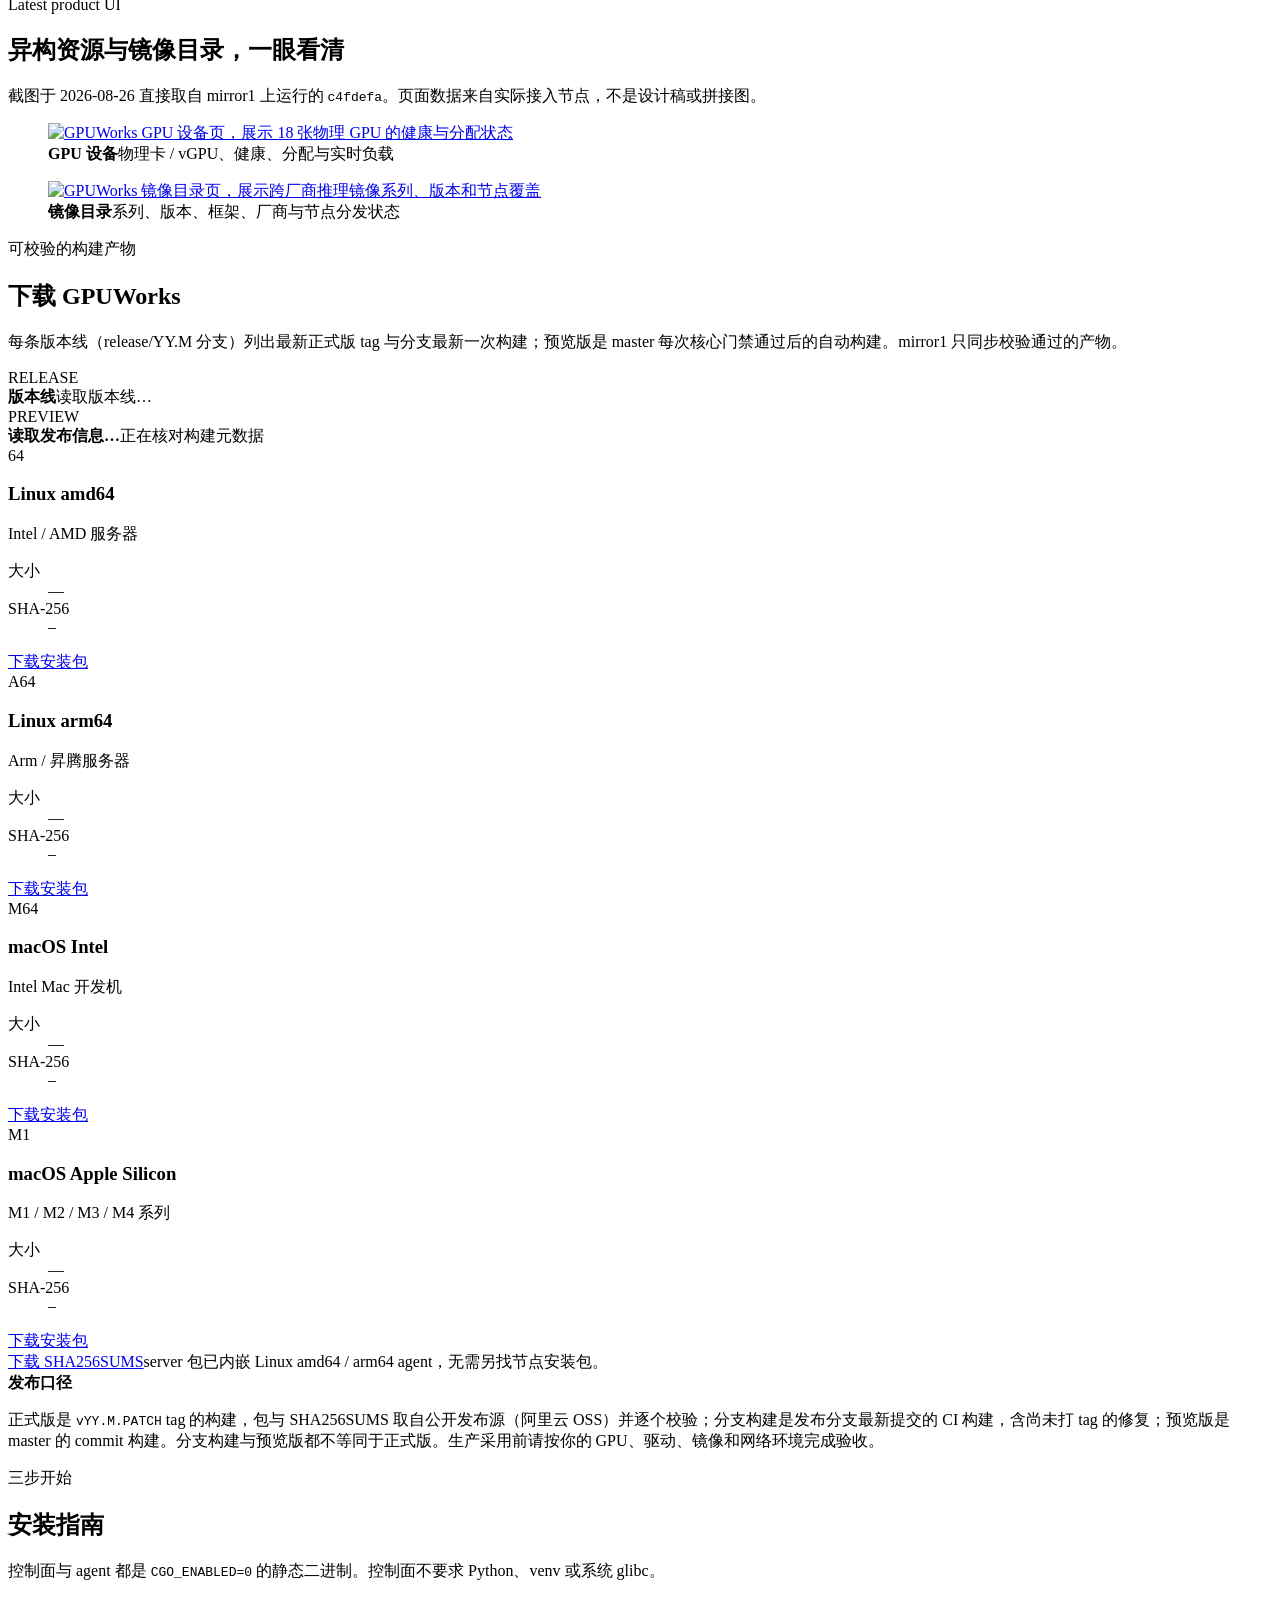
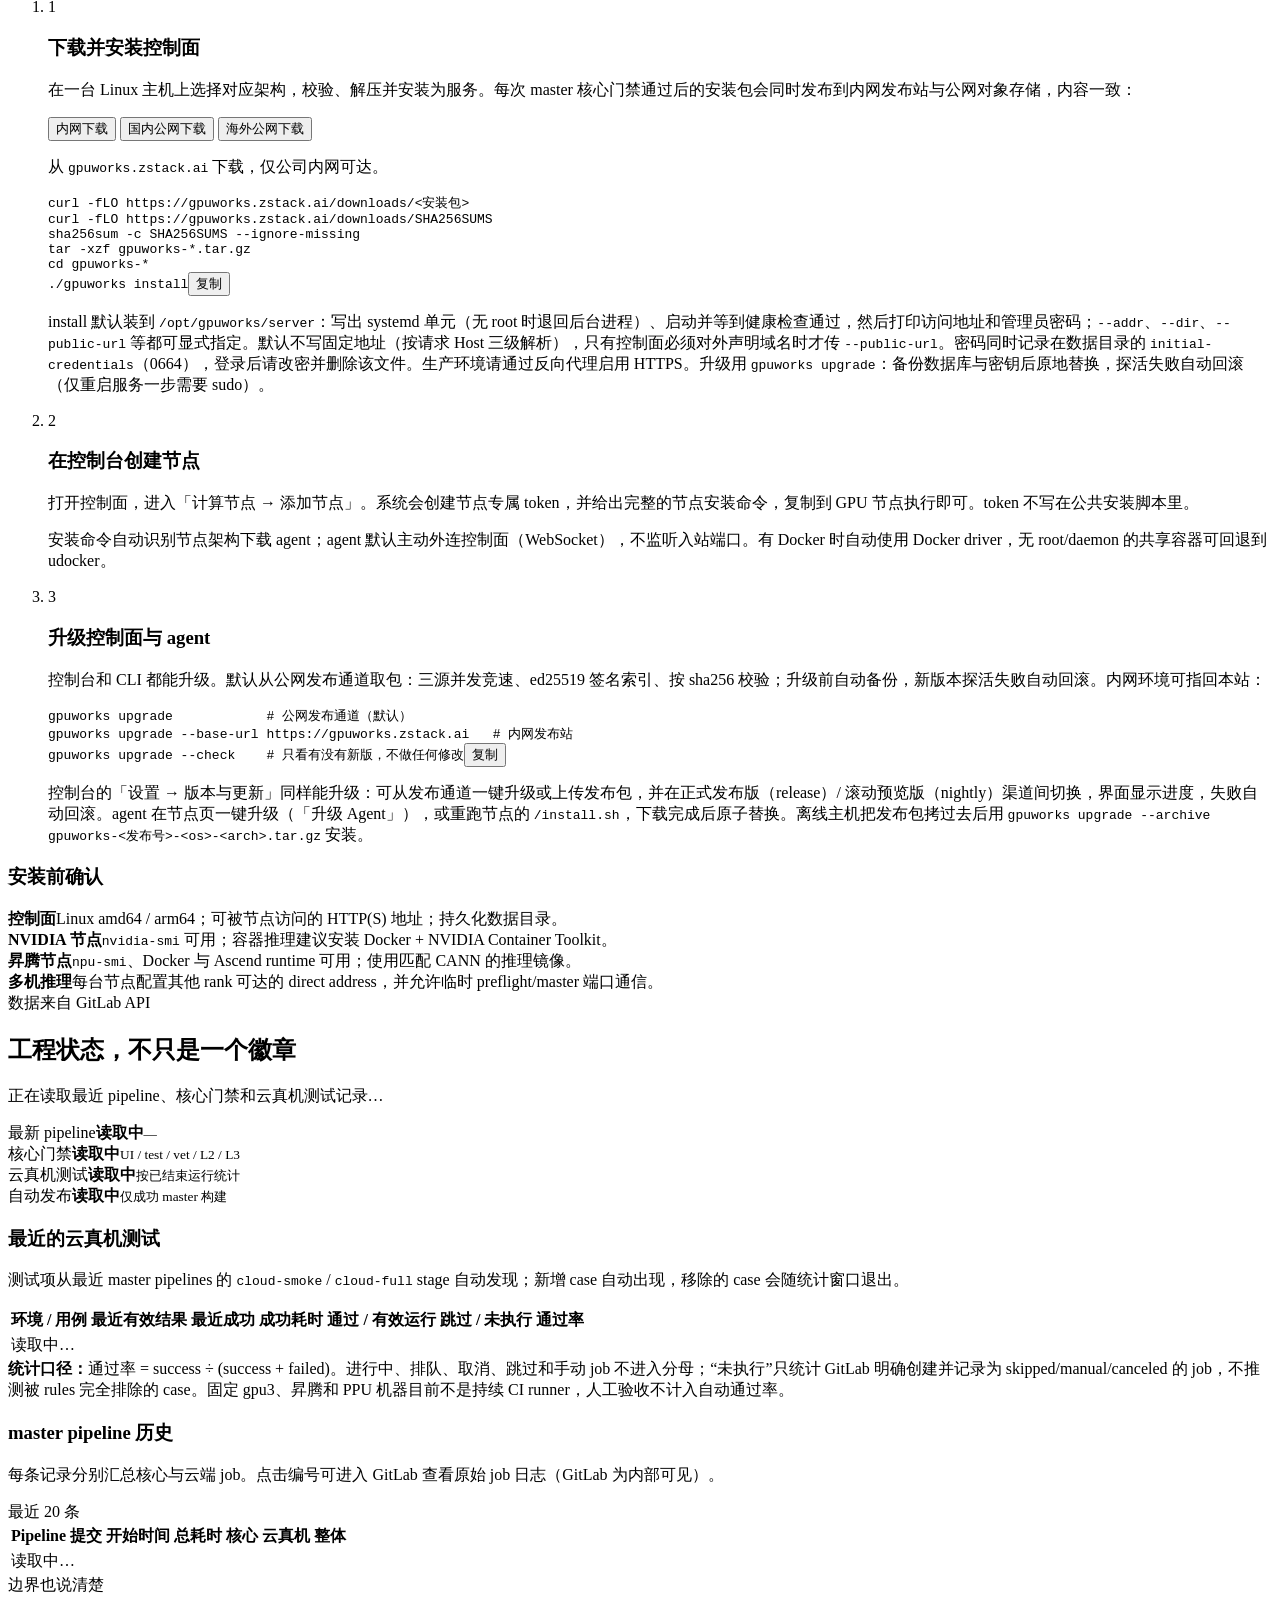
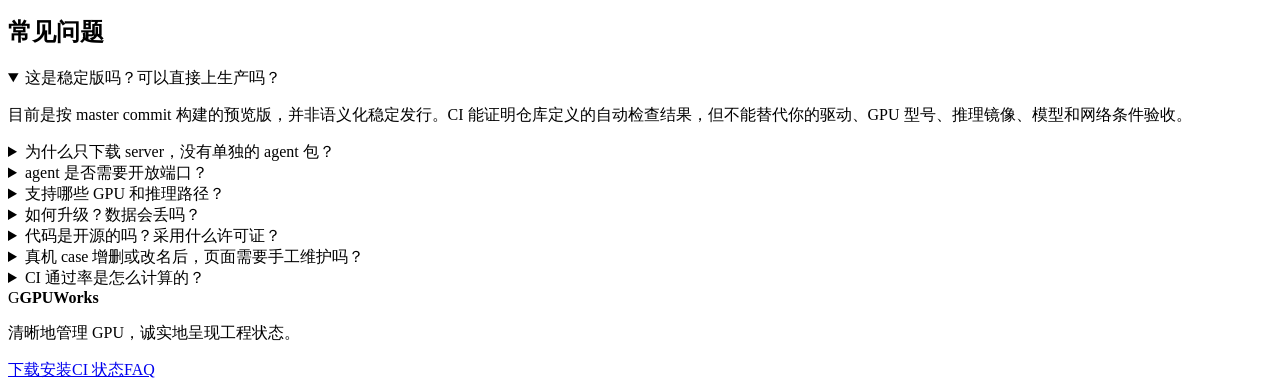
==== commit 423a8145: "Merge branch 'feat/release-lines' into 'master' Show every release line: its newest tag and its bran" ====
--- a/public/index.html
+++ b/public/index.html
@@ -141,9 +141,16 @@
     <section class="section" id="download">
       <div class="section-heading">
         <div><span class="kicker">可校验的构建产物</span><h2>下载 GPUWorks</h2></div>
-        <p>当前为预览发布通道。每次 master 核心门禁通过后自动构建，mirror1 只同步成功 job 的产物。</p>
-      </div>
-      <div class="release-panel">
+        <p>每条版本线（release/YY.M 分支）列出最新正式版 tag 与分支最新一次构建；预览版是 master 每次核心门禁通过后的自动构建。mirror1 只同步校验通过的产物。</p>
+      </div>
+      <div class="release-panel stable-panel">
+        <div class="release-meta">
+          <span class="channel stable">RELEASE</span>
+          <div><strong>版本线</strong><span id="stable-detail">读取版本线…</span></div>
+        </div>
+        <div class="release-lines" id="release-lines" aria-live="polite"></div>
+      </div>
+      <div class="release-panel preview-panel">
         <div class="release-meta">
           <span class="channel">PREVIEW</span>
           <div><strong id="release-id">读取发布信息…</strong><span id="release-detail">正在核对构建元数据</span></div>
@@ -172,7 +179,7 @@
         </div>
         <div class="checksum-row"><a id="checksum-link" href="/downloads/SHA256SUMS">下载 SHA256SUMS</a><span>server 包已内嵌 Linux amd64 / arm64 agent，无需另找节点安装包。</span></div>
       </div>
-      <aside class="truth-note"><strong>发布口径</strong><p>仓库目前没有语义化 tag 或 GitLab Release，本站不会把 commit 构建伪装成“稳定版”。生产采用前请按你的 GPU、驱动、镜像和网络环境完成验收。</p></aside>
+      <aside class="truth-note"><strong>发布口径</strong><p>正式版是 <code>vYY.M.PATCH</code> tag 的构建，包与 SHA256SUMS 取自公开发布源（阿里云 OSS）并逐个校验；分支构建是发布分支最新提交的 CI 构建，含尚未打 tag 的修复；预览版是 master 的 commit 构建。分支构建与预览版都不等同于正式版。生产采用前请按你的 GPU、驱动、镜像和网络环境完成验收。</p></aside>
     </section>
 
     <section class="section" id="install">
